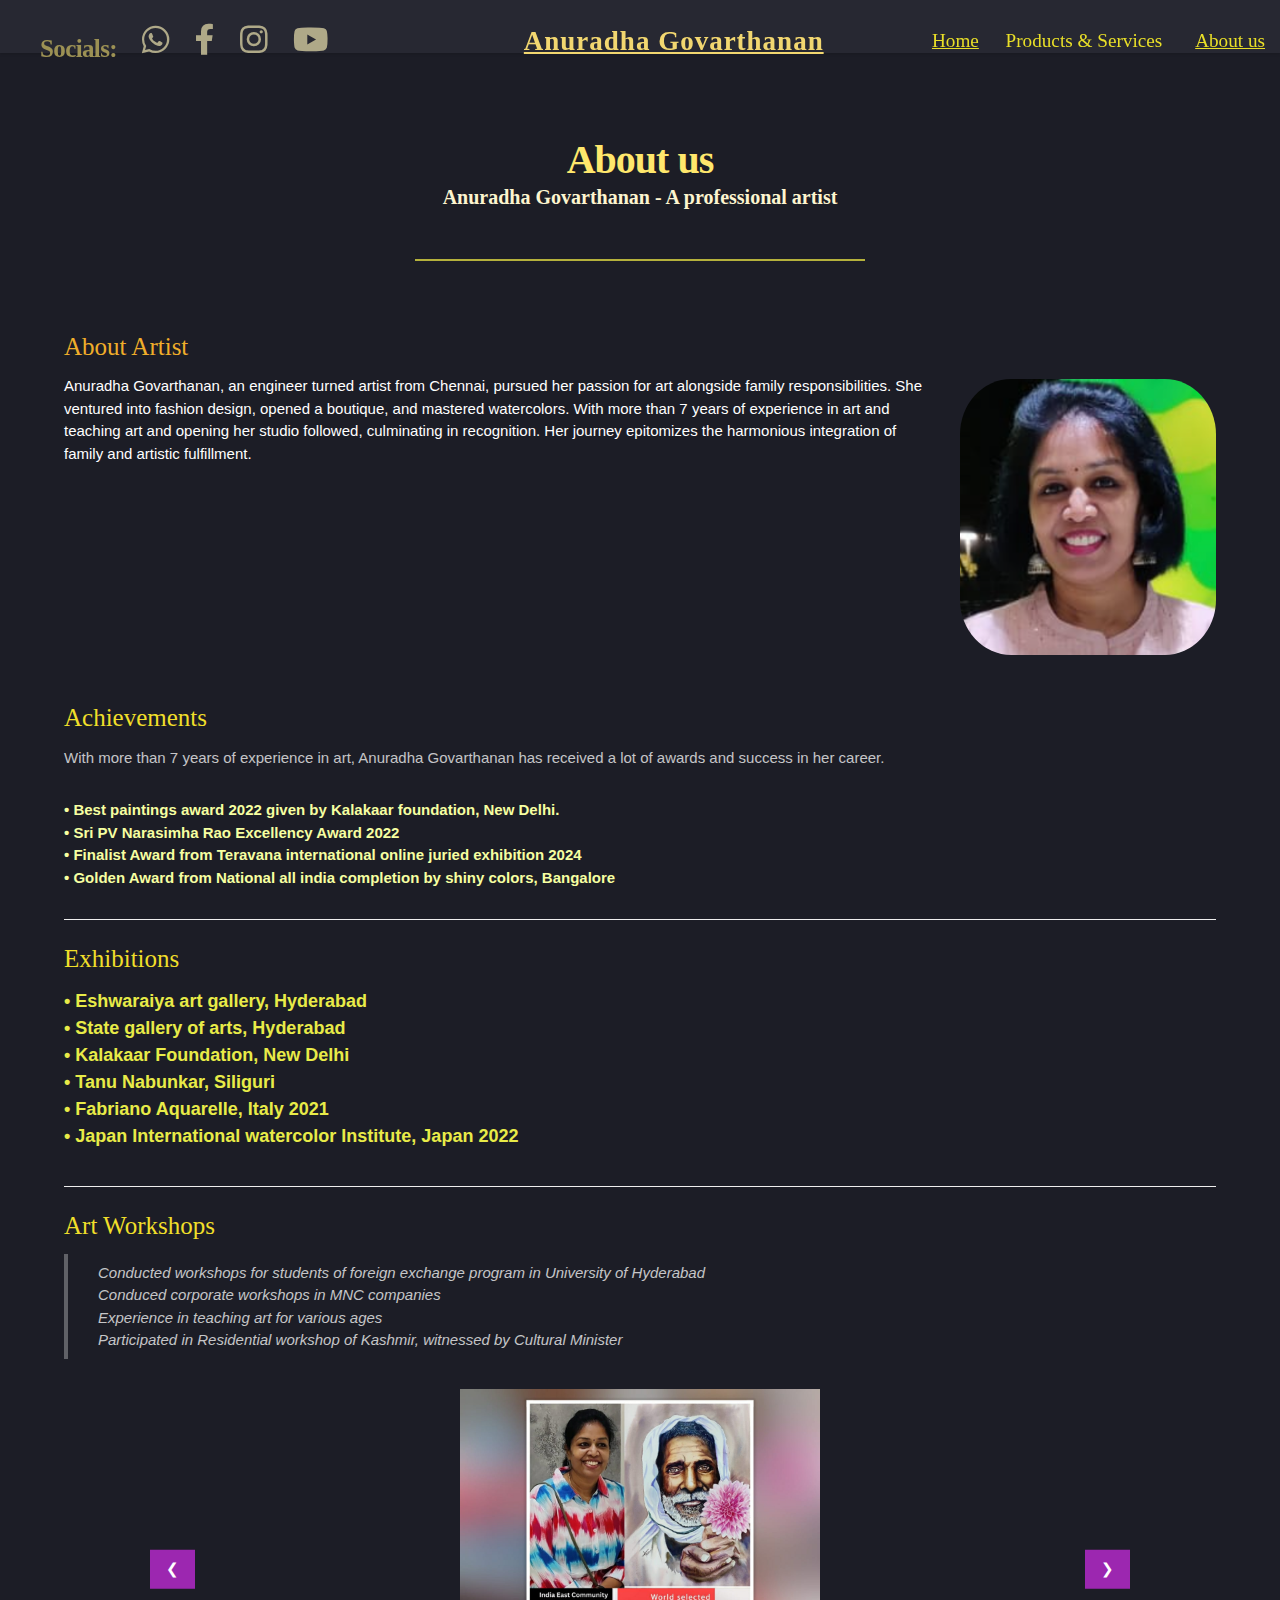
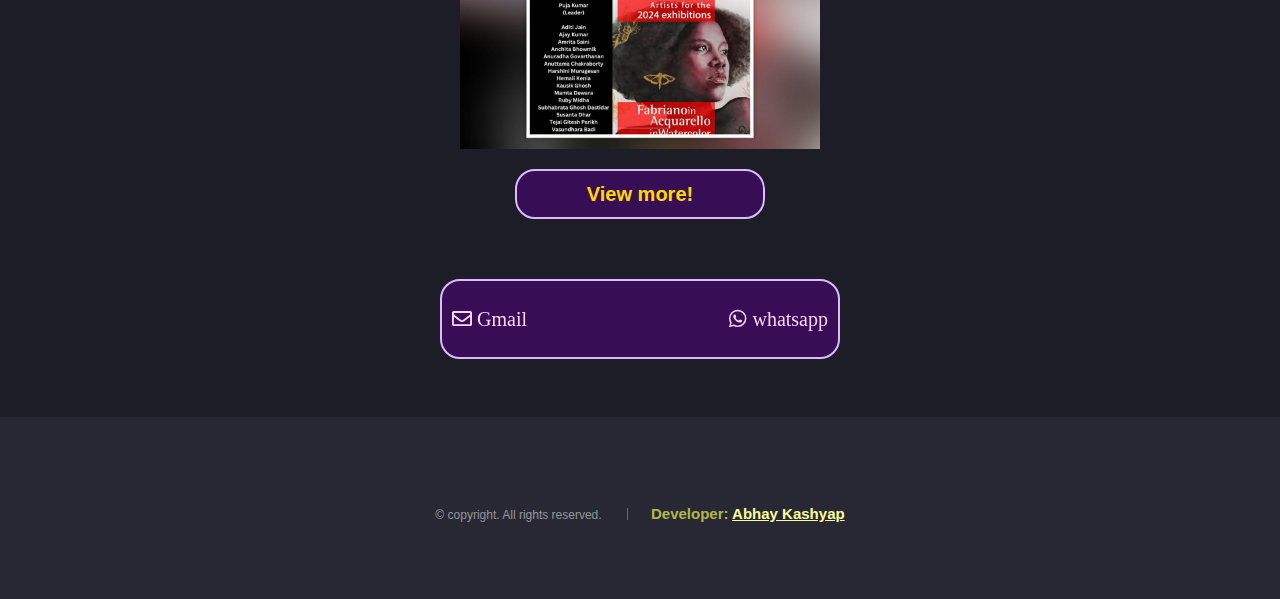
==== about.html @ 7c4eadb1 "Update about.html" ====
<!DOCTYPE HTML>
<html>

<head>
	<title>About us</title>
	<meta charset="utf-8" />
	<meta name="viewport" content="width=device-width, initial-scale=1, user-scalable=no" />
	<link rel="stylesheet" href="assets/css/main.css" />
	<link rel="stylesheet" href="https://www.w3schools.com/w3css/4/w3.css">
	<noscript>
		<link rel="stylesheet" href="assets/css/noscript.css" /></noscript>
</head>

<body class="is-preload">
	<div id="page-wrapper">

		<!-- Header -->
		<header id="header">
			<h1 id="logo"
				style="width: 100%; text-align: center; color: #F2D770;font-family: 'Blippo', fantasy;letter-spacing: 1px;font-size:3vh;padding:15px;font-weight:bold">
				<a href="index.html">Anuradha Govarthanan</a></h1>
			<div style="display: flex; gap: 25px; margin-left:20px; padding:20px;" class="socials">
				<h2
					style="font-size:27px;color:rgb(156, 145, 84);font-weight:bold;font-family: 'Blippo', fantasy;font-size: 25px;">
					Socials: </h2>
				<a href="https://wa.link/ghtuox">
					<i class="fab fa-whatsapp" style="color: rgb(175, 169, 136); font-size: 3.5vh;"></i>
				</a>
				<a href="https://www.facebook.com/profile.php?id=100063772818685" target="_blank">
					<i class="fab fa-facebook-f" style="color: rgb(175, 169, 136);font-size:3.5vh;"></i>
				</a>
				<a href="https://instagram.com/anugruja_arts" target="_blank">
					<i class="fab fa-instagram" style="color: rgb(175, 169, 136);font-size:3.5vh;"></i>
				</a>
				<a href="https://www.youtube.com/@anugrujaarts202" target="_blank">
					<i class="fab fa-youtube" style="color: rgb(175, 169, 136);font-size:3.5vh;"></i>
				</a>
			</div>
			<nav id="nav" style="padding:20x;margin-top:15px;">
				<ul>
					<li style="font-family: 'Blippo', fantasy; color:rgb(233, 223, 40); font-size:1.5vw;"><a
							href="index.html">Home</a></li>
					<li>
						<a style="font-family: 'Blippo', fantasy; color:rgb(233, 223, 40); font-size:1.5vw;">Products & Services</a>
						<ul>
							<li style="font-family: 'Blippo', fantasy; color:rgb(233, 223, 40); font-size:1.5vw;"><a
									href="index.html#one">Art for sale</a></li>
							<li style="font-family: 'Blippo', fantasy; color:rgb(233, 223, 40); font-size:1.5vw;"><a
									href="index.html#two">Workshops</a></li>
							<li style="font-family: 'Blippo', fantasy; color:rgb(233, 223, 40); font-size:1.5vw;"><a
									href="sale.html#commission">Commissioned artwork</a></li>
							<li style="font-family: 'Blippo', fantasy; color:rgb(233, 223, 40); font-size:1.5vw;">
								<a href="classes.html"
									style="font-family: 'Blippo', fantasy; color:rgb(233, 223, 40); font-size:1.5vw;">Courses &
									Classes</a>
								<ul>
									<li style="font-family: 'Blippo', fantasy; color:rgb(233, 223, 40); font-size:1.5vw;"><a
											href="classes.html#online">Online-Offline Classes</a></li>
									<li style="font-family: 'Blippo', fantasy; color:rgb(233, 223, 40); font-size:1.5vw;"><a
											href="classes.html#water">Watercolour Courses</a></li>
									<li style="font-family: 'Blippo', fantasy; color:rgb(233, 223, 40); font-size:1.5vw;"><a
											href="classes.html#other">Other courses</a></li>
								</ul>
							</li>
						</ul>
					</li>
					<li style="font-family: 'Blippo', fantasy; color:rgb(233, 223, 40); font-size:1.5vw;"><a
							href="about.html">About us</a></li>
				</ul>
			</nav>
		</header>

		<!-- Main -->
		<div id="main" class="wrapper style1">
			<div class="container">
				<header class="major">
					<h2 style="font-family: 'Blippo', fantasy; color: #ffe76c; font-size:40px; font-weight:900; ">About us</h2>
					<p style="font-family: 'Blippo', fantasy; color: #fdf5cf; font-size:20px; font-weight:900; ">Anuradha
						Govarthanan - A professional artist</p>
				</header>

				<!-- Text -->
				<section>
					<h3 style="font-family: 'Luminari', fantasy; color: #f0ae2a; font-size:25px; font-weight:100;">About Artist
					</h3>
					<header style="display: flex;">
						<p><span class="image right"><img src="images/image.png" alt=""
									style="border-radius: 20%;max-width: 20vw" /></span>Anuradha Govarthanan, an engineer turned artist
							from Chennai, pursued her passion for art alongside family responsibilities. She ventured into fashion
							design, opened a boutique, and mastered watercolors. With more than 7 years of experience in art and
							teaching art and opening her studio followed, culminating in recognition. Her journey epitomizes the
							harmonious integration of family and artistic fulfillment.</p>
					</header>


					<h3 style="font-family: 'Luminari', fantasy; color: #f0df2a; font-size:25px; font-weight:100; ">Achievements
					</h3>
					<p>With more than 7 years of experience in art, Anuradha Govarthanan has received a lot of awards and success
						in her career.</p>
					<p style="font-weight:900;color:#f6ffa1;font-family: Arial, Helvetica, sans-serif;">
						<span>&bull; Best paintings award 2022 given by Kalakaar foundation, New Delhi.</span><br>
						<span>&bull; Sri PV Narasimha Rao Excellency Award 2022</span><br>
						<span>&bull; Finalist Award from Teravana international online juried exhibition 2024</span><br>
						<span>&bull; Golden Award from National all india completion by shiny colors, Bangalore</span>
					</p>

					<hr />

					<h3 style="font-family: 'Luminari', fantasy; color: #f0df2a; font-size:25px; font-weight:100; ">Exhibitions
					</h3>
					<p style="font-family: Arial, Helvetica, sans-serif; color: #e8eb48; font-size:18px;">
						<span style="font-weight:700;margin-bottom: 5px">&bull; Eshwaraiya art gallery, Hyderabad</span><br>
						<span style="font-weight:700; margin-bottom: 5px;">&bull; State gallery of arts, Hyderabad</span><br>
						<span style="font-weight:700; margin-bottom: 5px;">&bull; Kalakaar Foundation, New Delhi</span><br>
						<span style="font-weight:700; margin-bottom: 5px;">&bull; Tanu Nabunkar, Siliguri</span><br>
						<span style="font-weight:700; margin-bottom: 5px;">&bull; Fabriano Aquarelle, Italy 2021</span><br>
						<span style="font-weight:700; margin-bottom: 5px;">&bull; Japan International watercolor Institute, Japan
							2022</span>
					</p>
					<hr />

					<h3 style="font-family: 'Luminari', fantasy; color: #f0df2a; font-size:25px; font-weight:100; ">Art Workshops
					</h3>
					<blockquote style="font-weight: 500">
						<span>Conducted workshops for students of foreign exchange program in University of Hyderabad</span><br>
						<span>Conduced corporate workshops in MNC companies</span><br>
						<span>Experience in teaching art for various ages</span><br>
						<span>Participated in Residential workshop of Kashmir, witnessed by Cultural Minister</span>

					</blockquote>
					<div class="w3-content w3-display-container"
						style="display: flex; align-items:center; justify-content: center">
						<img class="mySlides" src="images/achieve_1.jpeg" style="width:40vh;">
						<img class="mySlides" src="images/achieve_2.jpeg" style="width:40vh;">
						<img class="mySlides" src="images/w3.jpeg" style="width:40vh;">
						<img class="mySlides" src="images/w14.jpeg" style="width:40vh;">
						<img class="mySlides" src="images/w13.jpeg" style="width:40vh;">

						<button class="w3-button w3-purple w3-display-left" onclick="plusDivs(-1)">&#10094;</button>
						<button class="w3-button w3-purple w3-display-right" onclick="plusDivs(1)">&#10095;</button>
					</div>
					<button
						style="display: block; margin: 0 auto; margin-top: 20px; margin-bottom:60px;background-color: #370e55; border: 2px solid rgb(223, 184, 254); color: gold; width: 250px; height: 50px; font-size: 20px; font-weight: bold; border-radius: 20px; transition: border-color 0.3s;"
						onclick="window.location.href='https://www.google.com/search?q=anugruja+arts+studio+anuradha+govarthanan+nallagandla+hyderabad'"
						onmouseover="this.style.borderColor = 'purple'" onmouseout="this.style.borderColor = 'azure'">View
						more!</button>

					<script>
						var slideIndex = 1;
						showDivs(slideIndex);

						function plusDivs(n) {
							showDivs(slideIndex += n);
						}

						function showDivs(n) {
							var i;
							var x = document.getElementsByClassName("mySlides");
							if (n > x.length) {
								slideIndex = 1
							}
							if (n < 1) {
								slideIndex = x.length
							}
							for (i = 0; i < x.length; i++) {
								x[i].style.display = "none";
							}
							x[slideIndex - 1].style.display = "block";
						}
					</script>
				</section>

				<section>
					<button
						style="display: block; margin: 0 auto; margin-top: 20px; background-color: #370e55; border: 2px solid rgb(223, 184, 254); color: gold; max-width: 400px; width:100%; height: 80px; font-size: 20px; font-weight: bold; border-radius: 20px; transition: border-color 0.3s; position: relative;margin-bottom:20px"
						onmouseover="this.style.borderColor = 'purple'" onmouseout="this.style.borderColor = 'azure'"
						onclick="window.location.href='https://wa.link/ghtuox'">
						<a href="mailto:anugruja@gmail.com"
							style="position: absolute; left: 10px; top: 50%; transform: translateY(-50%);">
							<span style="filter: brightness(150%);">
								<i class="far fa-envelope" style="color: rgb(169, 141, 253); margin-bottom: 2px;"> Gmail</i>
							</span>
						</a>

						<span style="position: absolute; right: 10px; top: 50%; transform: translateY(-50%);">
							<a href="https://wa.link/ghtuox">
								<span style="filter: brightness(150%);">
									<i class="fab fa-whatsapp" style="color: rgb(169, 141, 253); margin-left: 5px;"> whatsapp</i>
								</span>
							</a>
						</span>

					</button>
				</section>
			</div>
		</div>

		<!-- Footer -->
		<footer id="footer">
			<ul class="copyright">
				<li style="margin-bottom: 10px;">&copy; copyright. All rights reserved.</li>
				<li style="font-weight: bold; font-size: 15px; color:#b4b646">Developer: <a
						href="http://https://github.com/abhay2008" style="font-weight: bold; font-size: 15px; color:#fafc97; ">Abhay
						Kashyap</a></li>
			</ul>
		</footer>

	</div>

	<!-- Scripts -->
	<script src="assets/js/jquery.min.js"></script>
	<script src="assets/js/jquery.scrolly.min.js"></script>
	<script src="assets/js/jquery.dropotron.min.js"></script>
	<script src="assets/js/jquery.scrollex.min.js"></script>
	<script src="assets/js/browser.min.js"></script>
	<script src="assets/js/breakpoints.min.js"></script>
	<script src="assets/js/util.js"></script>
	<script src="assets/js/main.js"></script>

</body>

</html>
---- assets/css/main.css ----
@import url("fontawesome-all.min.css");
@import url("https://fonts.googleapis.com/css?family=Roboto:100,300,100italic,300italic");

/*
	Landed by HTML5 UP
	html5up.net | @ajlkn
	Free for personal and commercial use under the CCA 3.0 license (html5up.net/license)
*/

html,
body,
div,
span,
applet,
object,
iframe,
h1,
h2,
h3,
h4,
h5,
h6,
p,
blockquote,
pre,
a,
abbr,
acronym,
address,
big,
cite,
code,
del,
dfn,
em,
img,
ins,
kbd,
q,
s,
samp,
small,
strike,
strong,
sub,
sup,
tt,
var,
b,
u,
i,
center,
dl,
dt,
dd,
ol,
ul,
li,
fieldset,
form,
label,
legend,
table,
caption,
tbody,
tfoot,
thead,
tr,
th,
td,
article,
aside,
canvas,
details,
embed,
figure,
figcaption,
footer,
header,
hgroup,
menu,
nav,
output,
ruby,
section,
summary,
time,
mark,
audio,
video {
	margin: 0;
	padding: 0;
	border: 0;
	font-size: 100%;
	font: inherit;
	vertical-align: baseline;
}

article,
aside,
details,
figcaption,
figure,
footer,
header,
hgroup,
menu,
nav,
section {
	display: block;
}

body {
	line-height: 1;
}

ol,
ul {
	list-style: none;
}

blockquote,
q {
	quotes: none;
}

blockquote:before,
blockquote:after,
q:before,
q:after {
	content: '';
	content: none;
}

table {
	border-collapse: collapse;
	border-spacing: 0;
}

body {
	-webkit-text-size-adjust: none;
}

mark {
	background-color: transparent;
	color: inherit;
}

input::-moz-focus-inner {
	border: 0;
	padding: 0;
}

input,
select,
textarea {
	-moz-appearance: none;
	-webkit-appearance: none;
	-ms-appearance: none;
	appearance: none;
}


/* Basic */

html {
	box-sizing: border-box;
}

*,
*:before,
*:after {
	box-sizing: inherit;
}

html,
body {
	background: #1c1d26;
}

body.is-preload *,
body.is-preload *:before,
body.is-preload *:after {
	-moz-animation: none !important;
	-webkit-animation: none !important;
	-ms-animation: none !important;
	animation: none !important;
	-moz-transition: none !important;
	-webkit-transition: none !important;
	-ms-transition: none !important;
	transition: none !important;
}

body,
input,
select,
textarea {
	color: rgba(255, 255, 255, 0.75);
	font-family: "Roboto", Helvetica, sans-serif;
	font-size: 15pt;
	font-weight: 100;
	line-height: 1.75em;
}

a:hover {
	-moz-transition: border-color 0.2s ease-in-out, color 0.2s ease-in-out;
	-webkit-transition: border-color 0.2s ease-in-out, color 0.2s ease-in-out;
	-ms-transition: border-color 0.2s ease-in-out, color 0.2s ease-in-out;
	transition: border-color 0.2s ease-in-out, color 0.2s ease-in-out;
	border-bottom: dotted 1px;
	color: #e44c65;
	text-decoration: none;
}



strong,
b {
	color: #ffffff;
	font-weight: 300;
}

em,
i {
	font-style: italic;
}

p {
	margin: 0 0 2em 0;
}

h1,
h2,
h3,
h4,
h5,
h6 {
	color: #ffffff;
	font-weight: 300;
	line-height: 1em;
	margin: 0 0 1em 0;
}

h1 a,
h2 a,
h3 a,
h4 a,
h5 a,
h6 a {
	color: inherit;
	border: 0;
}

h2 {
	font-size: 2em;
	line-height: 1.5em;
	letter-spacing: -0.025em;
}

h3 {
	font-size: 1.35em;
	line-height: 1.5em;
}

h4 {
	font-size: 1.1em;
	line-height: 1.5em;
}

h5 {
	font-size: 0.9em;
	line-height: 1.5em;
}

h6 {
	font-size: 0.7em;
	line-height: 1.5em;
}

sub {
	font-size: 0.8em;
	position: relative;
	top: 0.5em;
}

sup {
	font-size: 0.8em;
	position: relative;
	top: -0.5em;
}

hr {
	border: 0;
	border-bottom: solid 1px rgba(255, 255, 255, 0.3);
	margin: 3em 0;
}

hr.major {
	margin: 4em 0;
}

blockquote {
	border-left: solid 4px rgba(255, 255, 255, 0.3);
	font-style: italic;
	margin: 0 0 2em 0;
	padding: 0.5em 0 0.5em 2em;
}

code {
	background: rgba(255, 255, 255, 0.075);
	border-radius: 4px;
	font-family: "Courier New", monospace;
	font-size: 0.9em;
	margin: 0 0.25em;
	padding: 0.25em 0.65em;
}

pre {
	-webkit-overflow-scrolling: touch;
	font-family: "Courier New", monospace;
	font-size: 0.9em;
	margin: 0 0 2em 0;
}

pre code {
	display: block;
	line-height: 1.75em;
	padding: 1em 1.5em;
	overflow-x: auto;
}

.align-left {
	text-align: left;
}

.align-center {
	text-align: center;
}

.align-right {
	text-align: right;
}

/* Loader */

@-moz-keyframes spinner-show {
	0% {
		opacity: 0;
	}

	100% {
		opacity: 1;
	}
}

@-webkit-keyframes spinner-show {
	0% {
		opacity: 0;
	}

	100% {
		opacity: 1;
	}
}

@-ms-keyframes spinner-show {
	0% {
		opacity: 0;
	}

	100% {
		opacity: 1;
	}
}

@keyframes spinner-show {
	0% {
		opacity: 0;
	}

	100% {
		opacity: 1;
	}
}

@-moz-keyframes spinner-hide {
	0% {
		color: rgba(255, 255, 255, 0.15);
		z-index: 100001;
		-moz-transform: scale(1) rotate(0deg);
		-webkit-transform: scale(1) rotate(0deg);
		-ms-transform: scale(1) rotate(0deg);
		transform: scale(1) rotate(0deg);
	}

	99% {
		color: #1c1d26;
		z-index: 100001;
		-moz-transform: scale(0.5) rotate(360deg);
		-webkit-transform: scale(0.5) rotate(360deg);
		-ms-transform: scale(0.5) rotate(360deg);
		transform: scale(0.5) rotate(360deg);
	}

	100% {
		color: #1c1d26;
		z-index: -1;
		-moz-transform: scale(0.5) rotate(360deg);
		-webkit-transform: scale(0.5) rotate(360deg);
		-ms-transform: scale(0.5) rotate(360deg);
		transform: scale(0.5) rotate(360deg);
	}
}

@-webkit-keyframes spinner-hide {
	0% {
		color: rgba(255, 255, 255, 0.15);
		z-index: 100001;
		-moz-transform: scale(1) rotate(0deg);
		-webkit-transform: scale(1) rotate(0deg);
		-ms-transform: scale(1) rotate(0deg);
		transform: scale(1) rotate(0deg);
	}

	99% {
		color: #1c1d26;
		z-index: 100001;
		-moz-transform: scale(0.5) rotate(360deg);
		-webkit-transform: scale(0.5) rotate(360deg);
		-ms-transform: scale(0.5) rotate(360deg);
		transform: scale(0.5) rotate(360deg);
	}

	100% {
		color: #1c1d26;
		z-index: -1;
		-moz-transform: scale(0.5) rotate(360deg);
		-webkit-transform: scale(0.5) rotate(360deg);
		-ms-transform: scale(0.5) rotate(360deg);
		transform: scale(0.5) rotate(360deg);
	}
}

@-ms-keyframes spinner-hide {
	0% {
		color: rgba(255, 255, 255, 0.15);
		z-index: 100001;
		-moz-transform: scale(1) rotate(0deg);
		-webkit-transform: scale(1) rotate(0deg);
		-ms-transform: scale(1) rotate(0deg);
		transform: scale(1) rotate(0deg);
	}

	99% {
		color: #1c1d26;
		z-index: 100001;
		-moz-transform: scale(0.5) rotate(360deg);
		-webkit-transform: scale(0.5) rotate(360deg);
		-ms-transform: scale(0.5) rotate(360deg);
		transform: scale(0.5) rotate(360deg);
	}

	100% {
		color: #1c1d26;
		z-index: -1;
		-moz-transform: scale(0.5) rotate(360deg);
		-webkit-transform: scale(0.5) rotate(360deg);
		-ms-transform: scale(0.5) rotate(360deg);
		transform: scale(0.5) rotate(360deg);
	}
}

@keyframes spinner-hide {
	0% {
		color: rgba(255, 255, 255, 0.15);
		z-index: 100001;
		-moz-transform: scale(1) rotate(0deg);
		-webkit-transform: scale(1) rotate(0deg);
		-ms-transform: scale(1) rotate(0deg);
		transform: scale(1) rotate(0deg);
	}

	99% {
		color: #1c1d26;
		z-index: 100001;
		-moz-transform: scale(0.5) rotate(360deg);
		-webkit-transform: scale(0.5) rotate(360deg);
		-ms-transform: scale(0.5) rotate(360deg);
		transform: scale(0.5) rotate(360deg);
	}

	100% {
		color: #1c1d26;
		z-index: -1;
		-moz-transform: scale(0.5) rotate(360deg);
		-webkit-transform: scale(0.5) rotate(360deg);
		-ms-transform: scale(0.5) rotate(360deg);
		transform: scale(0.5) rotate(360deg);
	}
}

@-moz-keyframes spinner-rotate {
	0% {
		-moz-transform: scale(1) rotate(0deg);
		-webkit-transform: scale(1) rotate(0deg);
		-ms-transform: scale(1) rotate(0deg);
		transform: scale(1) rotate(0deg);
	}

	100% {
		-moz-transform: scale(1) rotate(360deg);
		-webkit-transform: scale(1) rotate(360deg);
		-ms-transform: scale(1) rotate(360deg);
		transform: scale(1) rotate(360deg);
	}
}

@-webkit-keyframes spinner-rotate {
	0% {
		-moz-transform: scale(1) rotate(0deg);
		-webkit-transform: scale(1) rotate(0deg);
		-ms-transform: scale(1) rotate(0deg);
		transform: scale(1) rotate(0deg);
	}

	100% {
		-moz-transform: scale(1) rotate(360deg);
		-webkit-transform: scale(1) rotate(360deg);
		-ms-transform: scale(1) rotate(360deg);
		transform: scale(1) rotate(360deg);
	}
}

@-ms-keyframes spinner-rotate {
	0% {
		-moz-transform: scale(1) rotate(0deg);
		-webkit-transform: scale(1) rotate(0deg);
		-ms-transform: scale(1) rotate(0deg);
		transform: scale(1) rotate(0deg);
	}

	100% {
		-moz-transform: scale(1) rotate(360deg);
		-webkit-transform: scale(1) rotate(360deg);
		-ms-transform: scale(1) rotate(360deg);
		transform: scale(1) rotate(360deg);
	}
}

@keyframes spinner-rotate {
	0% {
		-moz-transform: scale(1) rotate(0deg);
		-webkit-transform: scale(1) rotate(0deg);
		-ms-transform: scale(1) rotate(0deg);
		transform: scale(1) rotate(0deg);
	}

	100% {
		-moz-transform: scale(1) rotate(360deg);
		-webkit-transform: scale(1) rotate(360deg);
		-ms-transform: scale(1) rotate(360deg);
		transform: scale(1) rotate(360deg);
	}
}

@-moz-keyframes overlay-hide {
	0% {
		opacity: 1;
		z-index: 100000;
	}

	15% {
		opacity: 1;
		z-index: 100000;
	}

	99% {
		opacity: 0;
		z-index: 100000;
	}

	100% {
		opacity: 0;
		z-index: -1;
	}
}

@-webkit-keyframes overlay-hide {
	0% {
		opacity: 1;
		z-index: 100000;
	}

	15% {
		opacity: 1;
		z-index: 100000;
	}

	99% {
		opacity: 0;
		z-index: 100000;
	}

	100% {
		opacity: 0;
		z-index: -1;
	}
}

@-ms-keyframes overlay-hide {
	0% {
		opacity: 1;
		z-index: 100000;
	}

	15% {
		opacity: 1;
		z-index: 100000;
	}

	99% {
		opacity: 0;
		z-index: 100000;
	}

	100% {
		opacity: 0;
		z-index: -1;
	}
}

@keyframes overlay-hide {
	0% {
		opacity: 1;
		z-index: 100000;
	}

	15% {
		opacity: 1;
		z-index: 100000;
	}

	99% {
		opacity: 0;
		z-index: 100000;
	}

	100% {
		opacity: 0;
		z-index: -1;
	}
}

body.landing {
	text-decoration: none;
}

body.landing:before {
	-moz-osx-font-smoothing: grayscale;
	-webkit-font-smoothing: antialiased;
	display: inline-block;
	font-style: normal;
	font-variant: normal;
	text-rendering: auto;
	line-height: 1;
	text-transform: none !important;
	font-family: 'Font Awesome 5 Free';
	font-weight: 900;
}

body.landing:before {
	-moz-animation: spinner-show 1.5s 1 0.25s ease forwards, spinner-hide 0.25s ease-in-out forwards !important;
	-webkit-animation: spinner-show 1.5s 1 0.25s ease forwards, spinner-hide 0.25s ease-in-out forwards !important;
	-ms-animation: spinner-show 1.5s 1 0.25s ease forwards, spinner-hide 0.25s ease-in-out forwards !important;
	animation: spinner-show 1.5s 1 0.25s ease forwards, spinner-hide 0.25s ease-in-out forwards !important;
	-moz-transform-origin: 50% 50%;
	-webkit-transform-origin: 50% 50%;
	-ms-transform-origin: 50% 50%;
	transform-origin: 50% 50%;
	color: rgba(255, 255, 255, 0.15);
	content: '\f1ce';
	cursor: default;
	display: block;
	font-size: 2em;
	height: 2em;
	left: 50%;
	line-height: 2em;
	margin: -1em 0 0 -1em;
	opacity: 0;
	position: fixed;
	text-align: center;
	top: 50%;
	width: 2em;
	z-index: -1;
}

body.landing:after {
	-moz-animation: overlay-hide 1.5s ease-in forwards !important;
	-webkit-animation: overlay-hide 1.5s ease-in forwards !important;
	-ms-animation: overlay-hide 1.5s ease-in forwards !important;
	animation: overlay-hide 1.5s ease-in forwards !important;
	background: #1c1d26;
	content: '';
	display: block;
	height: 100%;
	left: 0;
	opacity: 0;
	position: fixed;
	top: 0;
	width: 100%;
	z-index: -1;
}

body.landing.is-preload:before {
	-moz-animation: spinner-show 1.5s 1 0.25s ease forwards, spinner-rotate 0.75s infinite linear !important;
	-webkit-animation: spinner-show 1.5s 1 0.25s ease forwards, spinner-rotate 0.75s infinite linear !important;
	-ms-animation: spinner-show 1.5s 1 0.25s ease forwards, spinner-rotate 0.75s infinite linear !important;
	animation: spinner-show 1.5s 1 0.25s ease forwards, spinner-rotate 0.75s infinite linear !important;
	z-index: 100001;
}

body.landing.is-preload:after {
	-moz-animation: none !important;
	-webkit-animation: none !important;
	-ms-animation: none !important;
	animation: none !important;
	opacity: 1;
	z-index: 100000;
}

@media (-webkit-min-device-pixel-ratio: 2) {

	body.landing:before {
		line-height: 2.025em;
	}

}

/* Container */

.container {
	margin: 0 auto;
	max-width: calc(100% - 4em);
	width: 70em;
}

.container.xsmall {
	width: 17.5em;
}

.container.small {
	width: 35em;
}

.container.medium {
	width: 52.5em;
}

.container.large {
	width: 87.5em;
}

.container.xlarge {
	width: 105em;
}

.container.max {
	width: 100%;
}

@media screen and (max-width: 1280px) {

	.container {
		width: 90%;
		max-width: 100%;
	}

}

@media screen and (max-width: 980px) {

	.container {
		width: 100% !important;
	}

}

/* Row */

.row {
	display: flex;
	flex-wrap: wrap;
	box-sizing: border-box;
	align-items: stretch;
}

.row>* {
	box-sizing: border-box;
}

.row.gtr-uniform>*> :last-child {
	margin-bottom: 0;
}

.row.aln-left {
	justify-content: flex-start;
}

.row.aln-center {
	justify-content: center;
}

.row.aln-right {
	justify-content: flex-end;
}

.row.aln-top {
	align-items: flex-start;
}

.row.aln-middle {
	align-items: center;
}

.row.aln-bottom {
	align-items: flex-end;
}

.row>.imp {
	order: -1;
}

.row>.col-1 {
	width: 8.33333%;
}

.row>.off-1 {
	margin-left: 8.33333%;
}

.row>.col-2 {
	width: 16.66667%;
}

.row>.off-2 {
	margin-left: 16.66667%;
}

.row>.col-3 {
	width: 25%;
}

.row>.off-3 {
	margin-left: 25%;
}

.row>.col-4 {
	width: 33.33333%;
}

.row>.off-4 {
	margin-left: 33.33333%;
}

.row>.col-5 {
	width: 41.66667%;
}

.row>.off-5 {
	margin-left: 41.66667%;
}

.row>.col-6 {
	width: 50%;
}

.row>.off-6 {
	margin-left: 50%;
}

.row>.col-7 {
	width: 58.33333%;
}

.row>.off-7 {
	margin-left: 58.33333%;
}

.row>.col-8 {
	width: 66.66667%;
}

.row>.off-8 {
	margin-left: 66.66667%;
}

.row>.col-9 {
	width: 75%;
}

.row>.off-9 {
	margin-left: 75%;
}

.row>.col-10 {
	width: 83.33333%;
}

.row>.off-10 {
	margin-left: 83.33333%;
}

.row>.col-11 {
	width: 91.66667%;
}

.row>.off-11 {
	margin-left: 91.66667%;
}

.row>.col-12 {
	width: 100%;
}

.row>.off-12 {
	margin-left: 100%;
}

.row.gtr-0 {
	margin-top: 0;
	margin-left: 0em;
}

.row.gtr-0>* {
	padding: 0 0 0 0em;
}

.row.gtr-0.gtr-uniform {
	margin-top: 0em;
}

.row.gtr-0.gtr-uniform>* {
	padding-top: 0em;
}

.row.gtr-25 {
	margin-top: 0;
	margin-left: -0.625em;
}

.row.gtr-25>* {
	padding: 0 0 0 0.625em;
}

.row.gtr-25.gtr-uniform {
	margin-top: -0.625em;
}

.row.gtr-25.gtr-uniform>* {
	padding-top: 0.625em;
}

.row.gtr-50 {
	margin-top: 0;
	margin-left: -1.25em;
}

.row.gtr-50>* {
	padding: 0 0 0 1.25em;
}

.row.gtr-50.gtr-uniform {
	margin-top: -1.25em;
}

.row.gtr-50.gtr-uniform>* {
	padding-top: 1.25em;
}

.row {
	margin-top: 0;
	margin-left: -2.5em;
}

.row>* {
	padding: 0 0 0 2.5em;
}

.row.gtr-uniform {
	margin-top: -2.5em;
}

.row.gtr-uniform>* {
	padding-top: 2.5em;
}

.row.gtr-150 {
	margin-top: 0;
	margin-left: -3.75em;
}

.row.gtr-150>* {
	padding: 0 0 0 3.75em;
}

.row.gtr-150.gtr-uniform {
	margin-top: -3.75em;
}

.row.gtr-150.gtr-uniform>* {
	padding-top: 3.75em;
}

.row.gtr-200 {
	margin-top: 0;
	margin-left: -5em;
}

.row.gtr-200>* {
	padding: 0 0 0 5em;
}

.row.gtr-200.gtr-uniform {
	margin-top: -5em;
}

.row.gtr-200.gtr-uniform>* {
	padding-top: 5em;
}

@media screen and (max-width: 1680px) {

	.row {
		display: flex;
		flex-wrap: wrap;
		box-sizing: border-box;
		align-items: stretch;
	}

	.row>* {
		box-sizing: border-box;
	}

	.row.gtr-uniform>*> :last-child {
		margin-bottom: 0;
	}

	.row.aln-left {
		justify-content: flex-start;
	}

	.row.aln-center {
		justify-content: center;
	}

	.row.aln-right {
		justify-content: flex-end;
	}

	.row.aln-top {
		align-items: flex-start;
	}

	.row.aln-middle {
		align-items: center;
	}

	.row.aln-bottom {
		align-items: flex-end;
	}

	.row>.imp-xlarge {
		order: -1;
	}

	.row>.col-1-xlarge {
		width: 8.33333%;
	}

	.row>.off-1-xlarge {
		margin-left: 8.33333%;
	}

	.row>.col-2-xlarge {
		width: 16.66667%;
	}

	.row>.off-2-xlarge {
		margin-left: 16.66667%;
	}

	.row>.col-3-xlarge {
		width: 25%;
	}

	.row>.off-3-xlarge {
		margin-left: 25%;
	}

	.row>.col-4-xlarge {
		width: 33.33333%;
	}

	.row>.off-4-xlarge {
		margin-left: 33.33333%;
	}

	.row>.col-5-xlarge {
		width: 41.66667%;
	}

	.row>.off-5-xlarge {
		margin-left: 41.66667%;
	}

	.row>.col-6-xlarge {
		width: 50%;
	}

	.row>.off-6-xlarge {
		margin-left: 50%;
	}

	.row>.col-7-xlarge {
		width: 58.33333%;
	}

	.row>.off-7-xlarge {
		margin-left: 58.33333%;
	}

	.row>.col-8-xlarge {
		width: 66.66667%;
	}

	.row>.off-8-xlarge {
		margin-left: 66.66667%;
	}

	.row>.col-9-xlarge {
		width: 75%;
	}

	.row>.off-9-xlarge {
		margin-left: 75%;
	}

	.row>.col-10-xlarge {
		width: 83.33333%;
	}

	.row>.off-10-xlarge {
		margin-left: 83.33333%;
	}

	.row>.col-11-xlarge {
		width: 91.66667%;
	}

	.row>.off-11-xlarge {
		margin-left: 91.66667%;
	}

	.row>.col-12-xlarge {
		width: 100%;
	}

	.row>.off-12-xlarge {
		margin-left: 100%;
	}

	.row.gtr-0 {
		margin-top: 0;
		margin-left: 0em;
	}

	.row.gtr-0>* {
		padding: 0 0 0 0em;
	}

	.row.gtr-0.gtr-uniform {
		margin-top: 0em;
	}

	.row.gtr-0.gtr-uniform>* {
		padding-top: 0em;
	}

	.row.gtr-25 {
		margin-top: 0;
		margin-left: -0.625em;
	}

	.row.gtr-25>* {
		padding: 0 0 0 0.625em;
	}

	.row.gtr-25.gtr-uniform {
		margin-top: -0.625em;
	}

	.row.gtr-25.gtr-uniform>* {
		padding-top: 0.625em;
	}

	.row.gtr-50 {
		margin-top: 0;
		margin-left: -1.25em;
	}

	.row.gtr-50>* {
		padding: 0 0 0 1.25em;
	}

	.row.gtr-50.gtr-uniform {
		margin-top: -1.25em;
	}

	.row.gtr-50.gtr-uniform>* {
		padding-top: 1.25em;
	}

	.row {
		margin-top: 0;
		margin-left: -2.5em;
	}

	.row>* {
		padding: 0 0 0 2.5em;
	}

	.row.gtr-uniform {
		margin-top: -2.5em;
	}

	.row.gtr-uniform>* {
		padding-top: 2.5em;
	}

	.row.gtr-150 {
		margin-top: 0;
		margin-left: -3.75em;
	}

	.row.gtr-150>* {
		padding: 0 0 0 3.75em;
	}

	.row.gtr-150.gtr-uniform {
		margin-top: -3.75em;
	}

	.row.gtr-150.gtr-uniform>* {
		padding-top: 3.75em;
	}

	.row.gtr-200 {
		margin-top: 0;
		margin-left: -5em;
	}

	.row.gtr-200>* {
		padding: 0 0 0 5em;
	}

	.row.gtr-200.gtr-uniform {
		margin-top: -5em;
	}

	.row.gtr-200.gtr-uniform>* {
		padding-top: 5em;
	}

}

@media screen and (max-width: 1280px) {

	.row {
		display: flex;
		flex-wrap: wrap;
		box-sizing: border-box;
		align-items: stretch;
	}

	.row>* {
		box-sizing: border-box;
	}

	.row.gtr-uniform>*> :last-child {
		margin-bottom: 0;
	}

	.row.aln-left {
		justify-content: flex-start;
	}

	.row.aln-center {
		justify-content: center;
	}

	.row.aln-right {
		justify-content: flex-end;
	}

	.row.aln-top {
		align-items: flex-start;
	}

	.row.aln-middle {
		align-items: center;
	}

	.row.aln-bottom {
		align-items: flex-end;
	}

	.row>.imp-large {
		order: -1;
	}

	.row>.col-1-large {
		width: 8.33333%;
	}

	.row>.off-1-large {
		margin-left: 8.33333%;
	}

	.row>.col-2-large {
		width: 16.66667%;
	}

	.row>.off-2-large {
		margin-left: 16.66667%;
	}

	.row>.col-3-large {
		width: 25%;
	}

	.row>.off-3-large {
		margin-left: 25%;
	}

	.row>.col-4-large {
		width: 33.33333%;
	}

	.row>.off-4-large {
		margin-left: 33.33333%;
	}

	.row>.col-5-large {
		width: 41.66667%;
	}

	.row>.off-5-large {
		margin-left: 41.66667%;
	}

	.row>.col-6-large {
		width: 50%;
	}

	.row>.off-6-large {
		margin-left: 50%;
	}

	.row>.col-7-large {
		width: 58.33333%;
	}

	.row>.off-7-large {
		margin-left: 58.33333%;
	}

	.row>.col-8-large {
		width: 66.66667%;
	}

	.row>.off-8-large {
		margin-left: 66.66667%;
	}

	.row>.col-9-large {
		width: 75%;
	}

	.row>.off-9-large {
		margin-left: 75%;
	}

	.row>.col-10-large {
		width: 83.33333%;
	}

	.row>.off-10-large {
		margin-left: 83.33333%;
	}

	.row>.col-11-large {
		width: 91.66667%;
	}

	.row>.off-11-large {
		margin-left: 91.66667%;
	}

	.row>.col-12-large {
		width: 100%;
	}

	.row>.off-12-large {
		margin-left: 100%;
	}

	.row.gtr-0 {
		margin-top: 0;
		margin-left: 0em;
	}

	.row.gtr-0>* {
		padding: 0 0 0 0em;
	}

	.row.gtr-0.gtr-uniform {
		margin-top: 0em;
	}

	.row.gtr-0.gtr-uniform>* {
		padding-top: 0em;
	}

	.row.gtr-25 {
		margin-top: 0;
		margin-left: -0.625em;
	}

	.row.gtr-25>* {
		padding: 0 0 0 0.625em;
	}

	.row.gtr-25.gtr-uniform {
		margin-top: -0.625em;
	}

	.row.gtr-25.gtr-uniform>* {
		padding-top: 0.625em;
	}

	.row.gtr-50 {
		margin-top: 0;
		margin-left: -1.25em;
	}

	.row.gtr-50>* {
		padding: 0 0 0 1.25em;
	}

	.row.gtr-50.gtr-uniform {
		margin-top: -1.25em;
	}

	.row.gtr-50.gtr-uniform>* {
		padding-top: 1.25em;
	}

	.row {
		margin-top: 0;
		margin-left: -2.5em;
	}

	.row>* {
		padding: 0 0 0 2.5em;
	}

	.row.gtr-uniform {
		margin-top: -2.5em;
	}

	.row.gtr-uniform>* {
		padding-top: 2.5em;
	}

	.row.gtr-150 {
		margin-top: 0;
		margin-left: -3.75em;
	}

	.row.gtr-150>* {
		padding: 0 0 0 3.75em;
	}

	.row.gtr-150.gtr-uniform {
		margin-top: -3.75em;
	}

	.row.gtr-150.gtr-uniform>* {
		padding-top: 3.75em;
	}

	.row.gtr-200 {
		margin-top: 0;
		margin-left: -5em;
	}

	.row.gtr-200>* {
		padding: 0 0 0 5em;
	}

	.row.gtr-200.gtr-uniform {
		margin-top: -5em;
	}

	.row.gtr-200.gtr-uniform>* {
		padding-top: 5em;
	}

}

@media screen and (max-width: 980px) {

	.row {
		display: flex;
		flex-wrap: wrap;
		box-sizing: border-box;
		align-items: stretch;
	}

	.row>* {
		box-sizing: border-box;
	}

	.row.gtr-uniform>*> :last-child {
		margin-bottom: 0;
	}

	.row.aln-left {
		justify-content: flex-start;
	}

	.row.aln-center {
		justify-content: center;
	}

	.row.aln-right {
		justify-content: flex-end;
	}

	.row.aln-top {
		align-items: flex-start;
	}

	.row.aln-middle {
		align-items: center;
	}

	.row.aln-bottom {
		align-items: flex-end;
	}

	.row>.imp-medium {
		order: -1;
	}

	.row>.col-1-medium {
		width: 8.33333%;
	}

	.row>.off-1-medium {
		margin-left: 8.33333%;
	}

	.row>.col-2-medium {
		width: 16.66667%;
	}

	.row>.off-2-medium {
		margin-left: 16.66667%;
	}

	.row>.col-3-medium {
		width: 25%;
	}

	.row>.off-3-medium {
		margin-left: 25%;
	}

	.row>.col-4-medium {
		width: 33.33333%;
	}

	.row>.off-4-medium {
		margin-left: 33.33333%;
	}

	.row>.col-5-medium {
		width: 41.66667%;
	}

	.row>.off-5-medium {
		margin-left: 41.66667%;
	}

	.row>.col-6-medium {
		width: 50%;
	}

	.row>.off-6-medium {
		margin-left: 50%;
	}

	.row>.col-7-medium {
		width: 58.33333%;
	}

	.row>.off-7-medium {
		margin-left: 58.33333%;
	}

	.row>.col-8-medium {
		width: 66.66667%;
	}

	.row>.off-8-medium {
		margin-left: 66.66667%;
	}

	.row>.col-9-medium {
		width: 75%;
	}

	.row>.off-9-medium {
		margin-left: 75%;
	}

	.row>.col-10-medium {
		width: 83.33333%;
	}

	.row>.off-10-medium {
		margin-left: 83.33333%;
	}

	.row>.col-11-medium {
		width: 91.66667%;
	}

	.row>.off-11-medium {
		margin-left: 91.66667%;
	}

	.row>.col-12-medium {
		width: 100%;
	}

	.row>.off-12-medium {
		margin-left: 100%;
	}

	.row.gtr-0 {
		margin-top: 0;
		margin-left: 0em;
	}

	.row.gtr-0>* {
		padding: 0 0 0 0em;
	}

	.row.gtr-0.gtr-uniform {
		margin-top: 0em;
	}

	.row.gtr-0.gtr-uniform>* {
		padding-top: 0em;
	}

	.row.gtr-25 {
		margin-top: 0;
		margin-left: -0.625em;
	}

	.row.gtr-25>* {
		padding: 0 0 0 0.625em;
	}

	.row.gtr-25.gtr-uniform {
		margin-top: -0.625em;
	}

	.row.gtr-25.gtr-uniform>* {
		padding-top: 0.625em;
	}

	.row.gtr-50 {
		margin-top: 0;
		margin-left: -1.25em;
	}

	.row.gtr-50>* {
		padding: 0 0 0 1.25em;
	}

	.row.gtr-50.gtr-uniform {
		margin-top: -1.25em;
	}

	.row.gtr-50.gtr-uniform>* {
		padding-top: 1.25em;
	}

	.row {
		margin-top: 0;
		margin-left: -2.5em;
	}

	.row>* {
		padding: 0 0 0 2.5em;
	}

	.row.gtr-uniform {
		margin-top: -2.5em;
	}

	.row.gtr-uniform>* {
		padding-top: 2.5em;
	}

	.row.gtr-150 {
		margin-top: 0;
		margin-left: -3.75em;
	}

	.row.gtr-150>* {
		padding: 0 0 0 3.75em;
	}

	.row.gtr-150.gtr-uniform {
		margin-top: -3.75em;
	}

	.row.gtr-150.gtr-uniform>* {
		padding-top: 3.75em;
	}

	.row.gtr-200 {
		margin-top: 0;
		margin-left: -5em;
	}

	.row.gtr-200>* {
		padding: 0 0 0 5em;
	}

	.row.gtr-200.gtr-uniform {
		margin-top: -5em;
	}

	.row.gtr-200.gtr-uniform>* {
		padding-top: 5em;
	}

}

@media screen and (max-width: 736px) {

	.row {
		display: flex;
		flex-wrap: wrap;
		box-sizing: border-box;
		align-items: stretch;
	}

	.row>* {
		box-sizing: border-box;
	}

	.row.gtr-uniform>*> :last-child {
		margin-bottom: 0;
	}

	.row.aln-left {
		justify-content: flex-start;
	}

	.row.aln-center {
		justify-content: center;
	}

	.row.aln-right {
		justify-content: flex-end;
	}

	.row.aln-top {
		align-items: flex-start;
	}

	.row.aln-middle {
		align-items: center;
	}

	.row.aln-bottom {
		align-items: flex-end;
	}

	.row>.imp-small {
		order: -1;
	}

	.row>.col-1-small {
		width: 8.33333%;
	}

	.row>.off-1-small {
		margin-left: 8.33333%;
	}

	.row>.col-2-small {
		width: 16.66667%;
	}

	.row>.off-2-small {
		margin-left: 16.66667%;
	}

	.row>.col-3-small {
		width: 25%;
	}

	.row>.off-3-small {
		margin-left: 25%;
	}

	.row>.col-4-small {
		width: 33.33333%;
	}

	.row>.off-4-small {
		margin-left: 33.33333%;
	}

	.row>.col-5-small {
		width: 41.66667%;
	}

	.row>.off-5-small {
		margin-left: 41.66667%;
	}

	.row>.col-6-small {
		width: 50%;
	}

	.row>.off-6-small {
		margin-left: 50%;
	}

	.row>.col-7-small {
		width: 58.33333%;
	}

	.row>.off-7-small {
		margin-left: 58.33333%;
	}

	.row>.col-8-small {
		width: 66.66667%;
	}

	.row>.off-8-small {
		margin-left: 66.66667%;
	}

	.row>.col-9-small {
		width: 75%;
	}

	.row>.off-9-small {
		margin-left: 75%;
	}

	.row>.col-10-small {
		width: 83.33333%;
	}

	.row>.off-10-small {
		margin-left: 83.33333%;
	}

	.row>.col-11-small {
		width: 91.66667%;
	}

	.row>.off-11-small {
		margin-left: 91.66667%;
	}

	.row>.col-12-small {
		width: 100%;
	}

	.row>.off-12-small {
		margin-left: 100%;
	}

	.row.gtr-0 {
		margin-top: 0;
		margin-left: 0em;
	}

	.row.gtr-0>* {
		padding: 0 0 0 0em;
	}

	.row.gtr-0.gtr-uniform {
		margin-top: 0em;
	}

	.row.gtr-0.gtr-uniform>* {
		padding-top: 0em;
	}

	.row.gtr-25 {
		margin-top: 0;
		margin-left: -0.625em;
	}

	.row.gtr-25>* {
		padding: 0 0 0 0.625em;
	}

	.row.gtr-25.gtr-uniform {
		margin-top: -0.625em;
	}

	.row.gtr-25.gtr-uniform>* {
		padding-top: 0.625em;
	}

	.row.gtr-50 {
		margin-top: 0;
		margin-left: -1.25em;
	}

	.row.gtr-50>* {
		padding: 0 0 0 1.25em;
	}

	.row.gtr-50.gtr-uniform {
		margin-top: -1.25em;
	}

	.row.gtr-50.gtr-uniform>* {
		padding-top: 1.25em;
	}

	.row {
		margin-top: 0;
		margin-left: -2.5em;
	}

	.row>* {
		padding: 0 0 0 2.5em;
	}

	.row.gtr-uniform {
		margin-top: -2.5em;
	}

	.row.gtr-uniform>* {
		padding-top: 2.5em;
	}

	.row.gtr-150 {
		margin-top: 0;
		margin-left: -3.75em;
	}

	.row.gtr-150>* {
		padding: 0 0 0 3.75em;
	}

	.row.gtr-150.gtr-uniform {
		margin-top: -3.75em;
	}

	.row.gtr-150.gtr-uniform>* {
		padding-top: 3.75em;
	}

	.row.gtr-200 {
		margin-top: 0;
		margin-left: -5em;
	}

	.row.gtr-200>* {
		padding: 0 0 0 5em;
	}

	.row.gtr-200.gtr-uniform {
		margin-top: -5em;
	}

	.row.gtr-200.gtr-uniform>* {
		padding-top: 5em;
	}

}

@media screen and (max-width: 480px) {

	.row {
		display: flex;
		flex-wrap: wrap;
		box-sizing: border-box;
		align-items: stretch;
	}

	.row>* {
		box-sizing: border-box;
	}

	.row.gtr-uniform>*> :last-child {
		margin-bottom: 0;
	}

	.row.aln-left {
		justify-content: flex-start;
	}

	.row.aln-center {
		justify-content: center;
	}

	.row.aln-right {
		justify-content: flex-end;
	}

	.row.aln-top {
		align-items: flex-start;
	}

	.row.aln-middle {
		align-items: center;
	}

	.row.aln-bottom {
		align-items: flex-end;
	}

	.row>.imp-xsmall {
		order: -1;
	}

	.row>.col-1-xsmall {
		width: 8.33333%;
	}

	.row>.off-1-xsmall {
		margin-left: 8.33333%;
	}

	.row>.col-2-xsmall {
		width: 16.66667%;
	}

	.row>.off-2-xsmall {
		margin-left: 16.66667%;
	}

	.row>.col-3-xsmall {
		width: 25%;
	}

	.row>.off-3-xsmall {
		margin-left: 25%;
	}

	.row>.col-4-xsmall {
		width: 33.33333%;
	}

	.row>.off-4-xsmall {
		margin-left: 33.33333%;
	}

	.row>.col-5-xsmall {
		width: 41.66667%;
	}

	.row>.off-5-xsmall {
		margin-left: 41.66667%;
	}

	.row>.col-6-xsmall {
		width: 50%;
	}

	.row>.off-6-xsmall {
		margin-left: 50%;
	}

	.row>.col-7-xsmall {
		width: 58.33333%;
	}

	.row>.off-7-xsmall {
		margin-left: 58.33333%;
	}

	.row>.col-8-xsmall {
		width: 66.66667%;
	}

	.row>.off-8-xsmall {
		margin-left: 66.66667%;
	}

	.row>.col-9-xsmall {
		width: 75%;
	}

	.row>.off-9-xsmall {
		margin-left: 75%;
	}

	.row>.col-10-xsmall {
		width: 83.33333%;
	}

	.row>.off-10-xsmall {
		margin-left: 83.33333%;
	}

	.row>.col-11-xsmall {
		width: 91.66667%;
	}

	.row>.off-11-xsmall {
		margin-left: 91.66667%;
	}

	.row>.col-12-xsmall {
		width: 100%;
	}

	.row>.off-12-xsmall {
		margin-left: 100%;
	}

	.row.gtr-0 {
		margin-top: 0;
		margin-left: 0em;
	}

	.row.gtr-0>* {
		padding: 0 0 0 0em;
	}

	.row.gtr-0.gtr-uniform {
		margin-top: 0em;
	}

	.row.gtr-0.gtr-uniform>* {
		padding-top: 0em;
	}

	.row.gtr-25 {
		margin-top: 0;
		margin-left: -0.625em;
	}

	.row.gtr-25>* {
		padding: 0 0 0 0.625em;
	}

	.row.gtr-25.gtr-uniform {
		margin-top: -0.625em;
	}

	.row.gtr-25.gtr-uniform>* {
		padding-top: 0.625em;
	}

	.row.gtr-50 {
		margin-top: 0;
		margin-left: -1.25em;
	}

	.row.gtr-50>* {
		padding: 0 0 0 1.25em;
	}

	.row.gtr-50.gtr-uniform {
		margin-top: -1.25em;
	}

	.row.gtr-50.gtr-uniform>* {
		padding-top: 1.25em;
	}

	.row {
		margin-top: 0;
		margin-left: -2.5em;
	}

	.row>* {
		padding: 0 0 0 2.5em;
	}

	.row.gtr-uniform {
		margin-top: -2.5em;
	}

	.row.gtr-uniform>* {
		padding-top: 2.5em;
	}

	.row.gtr-150 {
		margin-top: 0;
		margin-left: -3.75em;
	}

	.row.gtr-150>* {
		padding: 0 0 0 3.75em;
	}

	.row.gtr-150.gtr-uniform {
		margin-top: -3.75em;
	}

	.row.gtr-150.gtr-uniform>* {
		padding-top: 3.75em;
	}

	.row.gtr-200 {
		margin-top: 0;
		margin-left: -5em;
	}

	.row.gtr-200>* {
		padding: 0 0 0 5em;
	}

	.row.gtr-200.gtr-uniform {
		margin-top: -5em;
	}

	.row.gtr-200.gtr-uniform>* {
		padding-top: 5em;
	}

}

/* Section/Article */

section.special,
article.special {
	text-align: center;
}

header p {
	color: #ffffff;
	position: relative;
	margin: 0 0 1.5em 0;
}

header h2+p {
	font-size: 1.25em;
	margin-top: -1em;
	line-height: 1.75em;
}

header h3+p {
	font-size: 1.1em;
	margin-top: -0.8em;
	line-height: 1.75em;
}

header h4+p,
header h5+p,
header h6+p {
	font-size: 0.9em;
	margin-top: -0.6em;
	line-height: 1.5em;
}

header.major {
	margin: 0 0 4em 0;
	position: relative;
	text-align: center;
}

header.major:after {
	background: #b5b13c;
	content: '';
	display: inline-block;
	height: 0.15em;
	max-width: 30em;
	width: 90%;
}

footer.major {
	margin: 4em 0 0 0;
}

/* Form */

form {
	margin: 0 0 2em 0;
}

form.cta {
	max-width: 35em;
	margin-left: auto;
	margin-right: auto;
}

label {
	color: #ffffff;
	display: block;
	font-size: 0.9em;
	font-weight: 300;
	margin: 0 0 1em 0;
}

input[type="text"],
input[type="password"],
input[type="email"],
select,
textarea {
	-moz-appearance: none;
	-webkit-appearance: none;
	-ms-appearance: none;
	appearance: none;
	-moz-transition: border-color 0.2s ease-in-out;
	-webkit-transition: border-color 0.2s ease-in-out;
	-ms-transition: border-color 0.2s ease-in-out;
	transition: border-color 0.2s ease-in-out;
	background: transparent;
	border-radius: 4px;
	border: solid 1px rgba(255, 255, 255, 0.3);
	color: inherit;
	display: block;
	outline: 0;
	padding: 0 1em;
	text-decoration: none;
	width: 100%;
}

input[type="text"]:invalid,
input[type="password"]:invalid,
input[type="email"]:invalid,
select:invalid,
textarea:invalid {
	box-shadow: none;
}

input[type="text"]:focus,
input[type="password"]:focus,
input[type="email"]:focus,
select:focus,
textarea:focus {
	border-color: #e44c65;
}

select {
	background-image: url("data:image/svg+xml;charset=utf8,%3Csvg xmlns='http://www.w3.org/2000/svg' width='40' height='40' preserveAspectRatio='none' viewBox='0 0 40 40'%3E%3Cpath d='M9.4,12.3l10.4,10.4l10.4-10.4c0.2-0.2,0.5-0.4,0.9-0.4c0.3,0,0.6,0.1,0.9,0.4l3.3,3.3c0.2,0.2,0.4,0.5,0.4,0.9 c0,0.4-0.1,0.6-0.4,0.9L20.7,31.9c-0.2,0.2-0.5,0.4-0.9,0.4c-0.3,0-0.6-0.1-0.9-0.4L4.3,17.3c-0.2-0.2-0.4-0.5-0.4-0.9 c0-0.4,0.1-0.6,0.4-0.9l3.3-3.3c0.2-0.2,0.5-0.4,0.9-0.4S9.1,12.1,9.4,12.3z' fill='rgba(255, 255, 255, 0.3)' /%3E%3C/svg%3E");
	background-size: 1.25rem;
	background-repeat: no-repeat;
	background-position: calc(100% - 1rem) center;
	height: 3em;
	padding-right: 3em;
	text-overflow: ellipsis;
}

select option {
	color: #ffffff;
	background: #1c1d26;
}

select:focus::-ms-value {
	background-color: transparent;
}

select::-ms-expand {
	display: none;
}

input[type="text"],
input[type="password"],
input[type="email"],
select {
	height: 3em;
}

textarea {
	padding: 0.75em 1em;
}

input[type="checkbox"],
input[type="radio"] {
	-moz-appearance: none;
	-webkit-appearance: none;
	-ms-appearance: none;
	appearance: none;
	display: block;
	float: left;
	margin-right: -2em;
	opacity: 0;
	width: 1em;
	z-index: -1;
}

input[type="checkbox"]+label,
input[type="radio"]+label {
	text-decoration: none;
	color: rgba(255, 255, 255, 0.75);
	cursor: pointer;
	display: inline-block;
	font-size: 1em;
	font-weight: 100;
	padding-left: 2.55em;
	padding-right: 0.75em;
	position: relative;
}

input[type="checkbox"]+label:before,
input[type="radio"]+label:before {
	-moz-osx-font-smoothing: grayscale;
	-webkit-font-smoothing: antialiased;
	display: inline-block;
	font-style: normal;
	font-variant: normal;
	text-rendering: auto;
	line-height: 1;
	text-transform: none !important;
	font-family: 'Font Awesome 5 Free';
	font-weight: 900;
}

input[type="checkbox"]+label:before,
input[type="radio"]+label:before {
	border-radius: 4px;
	border: solid 1px rgba(255, 255, 255, 0.3);
	content: '';
	display: inline-block;
	font-size: 0.8em;
	height: 2.25em;
	left: 0;
	line-height: 2.25em;
	position: absolute;
	text-align: center;
	top: 0;
	width: 2.25em;
}

input[type="checkbox"]:checked+label:before,
input[type="radio"]:checked+label:before {
	background: rgba(255, 255, 255, 0.25);
	color: #ffffff;
	content: '\f00c';
}

input[type="checkbox"]:focus+label:before,
input[type="radio"]:focus+label:before {
	border-color: #e44c65;
}

input[type="checkbox"]+label:before {
	border-radius: 4px;
}

input[type="radio"]+label:before {
	border-radius: 100%;
}

::-webkit-input-placeholder {
	color: rgba(255, 255, 255, 0.5) !important;
	opacity: 1.0;
}

:-moz-placeholder {
	color: rgba(255, 255, 255, 0.5) !important;
	opacity: 1.0;
}

::-moz-placeholder {
	color: rgba(255, 255, 255, 0.5) !important;
	opacity: 1.0;
}

:-ms-input-placeholder {
	color: rgba(255, 255, 255, 0.5) !important;
	opacity: 1.0;
}

/* Box */

.box {
	border-radius: 4px;
	border: solid 1px rgba(255, 255, 255, 0.3);
	margin-bottom: 2em;
	padding: 1.5em;
}

.box> :last-child,
.box> :last-child> :last-child,
.box> :last-child> :last-child> :last-child {
	margin-bottom: 0;
}

.box.alt {
	border: 0;
	border-radius: 0;
	padding: 0;
}

/* Icon */

.icon {
	text-decoration: none;
	border-bottom: none;
	position: relative;
}

.icon:before {
	-moz-osx-font-smoothing: grayscale;
	-webkit-font-smoothing: antialiased;
	display: inline-block;
	font-style: normal;
	font-variant: normal;
	text-rendering: auto;
	line-height: 1;
	text-transform: none !important;
	font-family: 'Font Awesome 5 Free';
	font-weight: 400;
}

.icon>.label {
	display: none;
}

.icon:before {
	line-height: inherit;
}

.icon.solid:before {
	font-weight: 900 !important;
}

.icon.brands:before {
	font-family: 'Font Awesome 5 Brands' !important;
}

.icon.alt {
	text-decoration: none;
}

.icon.alt:before {
	-moz-osx-font-smoothing: grayscale;
	-webkit-font-smoothing: antialiased;
	display: inline-block;
	font-style: normal;
	font-variant: normal;
	text-rendering: auto;
	line-height: 1;
	text-transform: none !important;
	font-family: 'Font Awesome 5 Free';
	font-weight: 400;
}

.icon.alt:before {
	color: #1c1d26 !important;
	text-shadow: 1px 0 0 #ffffff, -1px 0 0 #ffffff, 0 1px 0 #ffffff, 0 -1px 0 #ffffff;
}

.icon.major {
	background: #272833;
	border-radius: 100%;
	cursor: default;
	display: inline-block;
	height: 6em;
	line-height: 5.65em;
	margin: 0 0 2em 0;
	text-align: center;
	width: 6em;
}

.icon.major:before {
	font-size: 2.25em;
}

.icon.major.alt {
	text-decoration: none;
}

.icon.major.alt:before {
	-moz-osx-font-smoothing: grayscale;
	-webkit-font-smoothing: antialiased;
	display: inline-block;
	font-style: normal;
	font-variant: normal;
	text-rendering: auto;
	line-height: 1;
	text-transform: none !important;
	font-family: 'Font Awesome 5 Free';
	font-weight: 400;
}

.icon.major.alt:before {
	color: #272833 !important;
	text-shadow: 1px 0 0 #ffffff, -1px 0 0 #ffffff, 0 1px 0 #ffffff, 0 -1px 0 #ffffff;
}

/* Image */

.image {
	border-radius: 4px;
	border: 0;
	display: inline-block;
	position: relative;
	overflow: hidden;
}

.image:before {
	content: '';
	display: block;
	position: absolute;
	left: 0;
	top: 0;
	background: #1d0d387c;
	width: 100%;
	height: 100%;
	z-index: -4;
}

.image img {
	border-radius: 4px;
	display: block;
}

.image.left {
	float: left;
	margin: 0 1.5em 1em 0;
	top: 0.25em;
}

.image.right {
	float: right;
	margin: 0 0 1em 1.5em;
	top: 0.25em;
}

.image.left,
.image.right {
	max-width: 40%;
}

.image.left img,
.image.right img {
	width: 100%;
}

.image.fit {
	display: block;
	margin: 0 0 2em 0;
	width: 100%;
}

.image.fit img {
	width: 100%;
}

/* List */

ol {
	list-style: decimal;
	margin: 0 0 2em 0;
	padding-left: 1.25em;
}

ol li {
	padding-left: 0.25em;
}

ul {
	list-style: disc;
	margin: 0 0 2em 0;
	padding-left: 1em;
}

ul li {
	padding-left: 0.5em;
}

ul.alt {
	list-style: none;
	padding-left: 0;
}

ul.alt li {
	border-top: solid 1px rgba(255, 255, 255, 0.3);
	padding: 0.5em 0;
}

ul.alt li:first-child {
	border-top: 0;
	padding-top: 0;
}

dl {
	margin: 0 0 2em 0;
}

/* Icons */

ul.icons {
	cursor: default;
	list-style: none;
	padding-left: 0;
}

ul.icons li {
	display: inline-block;
	height: 2.5em;
	line-height: 2.5em;
	padding: 0 0.5em;
}

ul.icons li .icon {
	font-size: 0.8em;
}

ul.icons li .icon:before {
	font-size: 2em;
}

/* Actions */

ul.actions {
	display: -moz-flex;
	display: -webkit-flex;
	display: -ms-flex;
	display: flex;
	cursor: default;
	list-style: none;
	margin-left: -1em;
	padding-left: 0;
}

ul.actions li {
	padding: 0 0 0 1em;
	vertical-align: middle;
}

ul.actions.special {
	-moz-justify-content: center;
	-webkit-justify-content: center;
	-ms-justify-content: center;
	justify-content: center;
	width: 100%;
	margin-left: 0;
}

ul.actions.special li:first-child {
	padding-left: 0;
}

ul.actions.stacked {
	-moz-flex-direction: column;
	-webkit-flex-direction: column;
	-ms-flex-direction: column;
	flex-direction: column;
	margin-left: 0;
}

ul.actions.stacked li {
	padding: 1.3em 0 0 0;
}

ul.actions.stacked li:first-child {
	padding-top: 0;
}

ul.actions.fit {
	width: calc(100% + 1em);
}

ul.actions.fit li {
	-moz-flex-grow: 1;
	-webkit-flex-grow: 1;
	-ms-flex-grow: 1;
	flex-grow: 1;
	-moz-flex-shrink: 1;
	-webkit-flex-shrink: 1;
	-ms-flex-shrink: 1;
	flex-shrink: 1;
	width: 100%;
}

ul.actions.fit li>* {
	width: 100%;
}

ul.actions.fit.stacked {
	width: 100%;
}

@media screen and (max-width: 480px) {

	ul.actions:not(.fixed) {
		-moz-flex-direction: column;
		-webkit-flex-direction: column;
		-ms-flex-direction: column;
		flex-direction: column;
		margin-left: 0;
		width: 100% !important;
	}

	ul.actions:not(.fixed) li {
		-moz-flex-grow: 1;
		-webkit-flex-grow: 1;
		-ms-flex-grow: 1;
		flex-grow: 1;
		-moz-flex-shrink: 1;
		-webkit-flex-shrink: 1;
		-ms-flex-shrink: 1;
		flex-shrink: 1;
		padding: 1em 0 0 0;
		text-align: center;
		width: 100%;
	}

	ul.actions:not(.fixed) li>* {
		width: 100%;
	}

	ul.actions:not(.fixed) li:first-child {
		padding-top: 0;
	}

	ul.actions:not(.fixed) li input[type="submit"],
	ul.actions:not(.fixed) li input[type="reset"],
	ul.actions:not(.fixed) li input[type="button"],
	ul.actions:not(.fixed) li button,
	ul.actions:not(.fixed) li .button {
		width: 100%;
	}

	ul.actions:not(.fixed) li input[type="submit"].icon:before,
	ul.actions:not(.fixed) li input[type="reset"].icon:before,
	ul.actions:not(.fixed) li input[type="button"].icon:before,
	ul.actions:not(.fixed) li button.icon:before,
	ul.actions:not(.fixed) li .button.icon:before {
		margin-left: -0.5em;
	}

}

/* Table */

.table-wrapper {
	-webkit-overflow-scrolling: touch;
	overflow-x: auto;
}

table {
	margin: 0 0 2em 0;
	width: 100%;
}

table tbody tr {
	border: solid 1px rgba(255, 255, 255, 0.3);
	border-left: 0;
	border-right: 0;
}

table tbody tr:nth-child(2n + 1) {
	background-color: rgba(255, 255, 255, 0.075);
}

table td {
	padding: 0.75em 0.75em;
}

table th {
	color: #ffffff;
	font-size: 0.9em;
	font-weight: 300;
	padding: 0 0.75em 0.75em 0.75em;
	text-align: left;
}

table thead {
	border-bottom: solid 1px rgba(255, 255, 255, 0.3);
}

table tfoot {
	border-top: solid 1px rgba(255, 255, 255, 0.3);
}

table.alt {
	border-collapse: separate;
}

table.alt tbody tr td {
	border: solid 1px rgba(255, 255, 255, 0.3);
	border-left-width: 0;
	border-top-width: 0;
}

table.alt tbody tr td:first-child {
	border-left-width: 1px;
}

table.alt tbody tr:first-child td {
	border-top-width: 1px;
}

table.alt thead {
	border-bottom: 0;
}

table.alt tfoot {
	border-top: 0;
}

/* Button */

input[type="submit"],
input[type="reset"],
input[type="button"],
.button {
	-moz-appearance: none;
	-webkit-appearance: none;
	-ms-appearance: none;
	appearance: none;
	-moz-transition: background-color 0.2s ease-in-out, color 0.2s ease-in-out, box-shadow 0.2s ease-in-out;
	-webkit-transition: background-color 0.2s ease-in-out, color 0.2s ease-in-out, box-shadow 0.2s ease-in-out;
	-ms-transition: background-color 0.2s ease-in-out, color 0.2s ease-in-out, box-shadow 0.2s ease-in-out;
	transition: background-color 0.2s ease-in-out, color 0.2s ease-in-out, box-shadow 0.2s ease-in-out;
	background-color: transparent;
	border-radius: 4px;
	border: 0;
	box-shadow: inset 0 0 0 1px rgba(255, 255, 255, 0.3);
	color: #ffffff !important;
	cursor: pointer;
	display: inline-block;
	font-weight: 300;
	height: 3em;
	line-height: 3em;
	padding: 0 2.25em;
	text-align: center;
	text-decoration: none;
	white-space: nowrap;
}

input[type="submit"]:hover,
input[type="submit"]:active,
input[type="reset"]:hover,
input[type="reset"]:active,
input[type="button"]:hover,
input[type="button"]:active,
.button:hover,
.button:active {
	box-shadow: inset 0 0 0 1px #e44c65;
	color: #e44c65 !important;
}

input[type="submit"]:active,
input[type="reset"]:active,
input[type="button"]:active,
.button:active {
	background-color: rgba(228, 76, 101, 0.15);
}

input[type="submit"].icon:before,
input[type="reset"].icon:before,
input[type="button"].icon:before,
.button.icon:before {
	margin-right: 0.5em;
}

input[type="submit"].fit,
input[type="reset"].fit,
input[type="button"].fit,
.button.fit {
	width: 100%;
}

input[type="submit"].small,
input[type="reset"].small,
input[type="button"].small,
.button.small {
	font-size: 0.8em;
}

input[type="submit"].large,
input[type="reset"].large,
input[type="button"].large,
.button.large {
	font-size: 1.35em;
}

input[type="submit"].primary,
input[type="reset"].primary,
input[type="button"].primary,
.button.primary {
	background-color: #8b4ce4;
	box-shadow: none;
	color: #ffffff !important;
}

input[type="submit"].primary:hover,
input[type="reset"].primary:hover,
input[type="button"].primary:hover,
.button.primary:hover {
	background-color: #ca62e7;
}

input[type="submit"].primary:active,
input[type="reset"].primary:active,
input[type="button"].primary:active,
.button.primary:active {
	background-color: #7236e1;
}

input[type="submit"].disabled,
input[type="submit"]:disabled,
input[type="reset"].disabled,
input[type="reset"]:disabled,
input[type="button"].disabled,
input[type="button"]:disabled,
.button.disabled,
.button:disabled {
	background-color: rgba(255, 255, 255, 0.3) !important;
	box-shadow: none !important;
	color: #ffffff !important;
	cursor: default;
	opacity: 0.25;
}

/* Goto Next */

.goto-next {
	border: 0;
	bottom: 0;
	display: block;
	height: 5em;
	left: 50%;
	margin: 0 0 0 -5em;
	overflow: hidden;
	position: absolute;
	text-indent: 10em;
	white-space: nowrap;
	width: 10em;
	z-index: 1;
}

.goto-next:before {
	background-image: url("images/arrow.svg");
	background-position: center center;
	background-repeat: no-repeat;
	background-size: contain;
	content: '';
	display: block;
	height: 1.5em;
	left: 50%;
	margin: -0.75em 0 0 -1em;
	position: absolute;
	top: 50%;
	width: 2em;
	z-index: 1;
}

/* Spotlight */

.spotlight {
	background-attachment: fixed;
	background-position: center center;
	background-size: cover;
	box-shadow: 0 0.25em 0.5em 0 rgba(0, 0, 0, 0.25);
	height: 100vh;
	overflow: hidden;
	position: relative;
}

.spotlight:nth-last-of-type(1) {
	z-index: 1;
}

.spotlight:nth-last-of-type(2) {
	z-index: 2;
}

.spotlight:nth-last-of-type(3) {
	z-index: 3;
}

.spotlight:nth-last-of-type(4) {
	z-index: 4;
}

.spotlight:nth-last-of-type(5) {
	z-index: 5;
}

.spotlight:nth-last-of-type(6) {
	z-index: 6;
}

.spotlight:nth-last-of-type(7) {
	z-index: 7;
}

.spotlight:nth-last-of-type(8) {
	z-index: 8;
}

.spotlight:nth-last-of-type(9) {
	z-index: 9;
}

.spotlight:nth-last-of-type(10) {
	z-index: 10;
}

.spotlight:nth-last-of-type(11) {
	z-index: 11;
}

.spotlight:nth-last-of-type(12) {
	z-index: 12;
}

.spotlight:nth-last-of-type(13) {
	z-index: 13;
}

.spotlight:nth-last-of-type(14) {
	z-index: 14;
}

.spotlight:nth-last-of-type(15) {
	z-index: 15;
}

.spotlight:nth-last-of-type(16) {
	z-index: 16;
}

.spotlight:nth-last-of-type(17) {
	z-index: 17;
}

.spotlight:nth-last-of-type(18) {
	z-index: 18;
}

.spotlight:nth-last-of-type(19) {
	z-index: 19;
}

.spotlight:nth-last-of-type(20) {
	z-index: 20;
}

.spotlight:before {
	display: block;
	height: 100%;
	left: 0;
	top: 0;
	width: 100%;
}

.spotlight .image.main {
	display: none;
}

.spotlight .image.main img {
	position: relative;
}

.spotlight .content {
	-moz-transform: translate(0, 0);
	-webkit-transform: translate(0, 0);
	-ms-transform: translate(0, 0);
	transform: translate(0, 0);
	-moz-transition: -moz-transform 1s ease, opacity 1s ease;
	-webkit-transition: -webkit-transform 1s ease, opacity 1s ease;
	-ms-transition: -ms-transform 1s ease, opacity 1s ease;
	transition: transform 1s ease, opacity 1s ease;
	background: rgba(23, 24, 32, 0.95);
	border-style: solid;
	opacity: 1;
	position: absolute;
}

.spotlight .goto-next {
	-moz-transform: translate(0, 0);
	-webkit-transform: translate(0, 0);
	-ms-transform: translate(0, 0);
	transform: translate(0, 0);
	-moz-transition: -moz-transform 0.75s ease, opacity 1s ease-in;
	-webkit-transition: -webkit-transform 0.75s ease, opacity 1s ease-in;
	-ms-transition: -ms-transform 0.75s ease, opacity 1s ease-in;
	transition: transform 0.75s ease, opacity 1s ease-in;
	-moz-transition-delay: 0.5s;
	-webkit-transition-delay: 0.5s;
	-ms-transition-delay: 0.5s;
	transition-delay: 0.5s;
	opacity: 1;
}

.spotlight.top .content,
.spotlight.bottom .content {
	left: 0;
	padding: 5.1em 0 3.1em 0;
	width: 100%;
}

.spotlight.top .content {
	border-bottom-width: 0.35em;
	top: 0;
}

.spotlight.bottom .content {
	border-top-width: 0.35em;
	bottom: 0;
}

.spotlight.left .content,
.spotlight.right .content {
	height: 101%;
	padding: 6em 3em;
	top: 0;
	width: 28em;
}

.spotlight.left .content {
	border-right-width: 0.35em;
	left: 0;
}

.spotlight.right .content {
	border-left-width: 0.35em;
	right: 0;
}

.spotlight.style1 .content {
	border-color: #7c36ff;
}

.spotlight.style2 .content {
	border-color: #b554f1;
}

.spotlight.style3 .content {
	border-color: #4939c0;
}

.spotlight.inactive .content {
	opacity: 0;
}

.spotlight.inactive .goto-next {
	-moz-transform: translate(0, 1.5em);
	-webkit-transform: translate(0, 1.5em);
	-ms-transform: translate(0, 1.5em);
	transform: translate(0, 1.5em);
	opacity: 0;
}

.spotlight.inactive.top .content {
	-moz-transform: translate(0, -5em);
	-webkit-transform: translate(0, -5em);
	-ms-transform: translate(0, -5em);
	transform: translate(0, -5em);
}

.spotlight.inactive.bottom .content {
	-moz-transform: translate(0, 5em);
	-webkit-transform: translate(0, 5em);
	-ms-transform: translate(0, 5em);
	transform: translate(0, 5em);
}

.spotlight.inactive.left .content {
	-moz-transform: translate(-5em, 0);
	-webkit-transform: translate(-5em, 0);
	-ms-transform: translate(-5em, 0);
	transform: translate(-5em, 0);
}

.spotlight.inactive.right .content {
	-moz-transform: translate(5em, 0);
	-webkit-transform: translate(5em, 0);
	-ms-transform: translate(5em, 0);
	transform: translate(5em, 0);
}

body.is-touch .spotlight {
	background-attachment: scroll;
}

/* Wrapper */

.wrapper {
	padding: 6em 0 4em 0;
}

.wrapper.style2 {
	background: #7c4ce4;
}

.wrapper.style2 input[type="text"]:focus,
.wrapper.style2 input[type="password"]:focus,
.wrapper.style2 input[type="email"]:focus,
.wrapper.style2 select:focus,
.wrapper.style2 textarea:focus {
	border-color: rgba(255, 255, 255, 0.5);
}

.wrapper.style2 input[type="submit"]:hover,
.wrapper.style2 input[type="submit"]:active,
.wrapper.style2 input[type="reset"]:hover,
.wrapper.style2 input[type="reset"]:active,
.wrapper.style2 input[type="button"]:hover,
.wrapper.style2 input[type="button"]:active,
.wrapper.style2 .button:hover,
.wrapper.style2 .button:active {
	background-color: rgba(255, 255, 255, 0.075) !important;
	box-shadow: inset 0 0 0 1px rgba(255, 255, 255, 0.5) !important;
	color: #ffffff !important;
}

.wrapper.style2 input[type="submit"]:active,
.wrapper.style2 input[type="reset"]:active,
.wrapper.style2 input[type="button"]:active,
.wrapper.style2 .button:active {
	background-color: rgba(255, 255, 255, 0.25) !important;
}

.wrapper.style2 input[type="submit"].primary,
.wrapper.style2 input[type="reset"].primary,
.wrapper.style2 input[type="button"].primary,
.wrapper.style2 .button.primary {
	background-color: #ffffff;
	color: #b44ce4 !important;
}

.wrapper.style2 input[type="submit"].primary:hover,
.wrapper.style2 input[type="submit"].primary:active,
.wrapper.style2 input[type="reset"].primary:hover,
.wrapper.style2 input[type="reset"].primary:active,
.wrapper.style2 input[type="button"].primary:hover,
.wrapper.style2 input[type="button"].primary:active,
.wrapper.style2 .button.primary:hover,
.wrapper.style2 .button.primary:active {
	background-color: rgba(255, 255, 255, 0.075) !important;
	box-shadow: inset 0 0 0 1px rgba(255, 255, 255, 0.5) !important;
	color: #ffffff !important;
}

.wrapper.style2 input[type="submit"].primary:active,
.wrapper.style2 input[type="reset"].primary:active,
.wrapper.style2 input[type="button"].primary:active,
.wrapper.style2 .button.primary:active {
	background-color: rgba(255, 255, 255, 0.25) !important;
}

.wrapper.fade-down>.container {
	-moz-transform: translate(0, 0);
	-webkit-transform: translate(0, 0);
	-ms-transform: translate(0, 0);
	transform: translate(0, 0);
	-moz-transition: -moz-transform 1s ease, opacity 1s ease;
	-webkit-transition: -webkit-transform 1s ease, opacity 1s ease;
	-ms-transition: -ms-transform 1s ease, opacity 1s ease;
	transition: transform 1s ease, opacity 1s ease;
	opacity: 1;
}

.wrapper.fade-down.inactive>.container {
	-moz-transform: translate(0, -1em);
	-webkit-transform: translate(0, -1em);
	-ms-transform: translate(0, -1em);
	transform: translate(0, -1em);
	opacity: 0;
}

.wrapper.fade-up>.container {
	-moz-transform: translate(0, 0);
	-webkit-transform: translate(0, 0);
	-ms-transform: translate(0, 0);
	transform: translate(0, 0);
	-moz-transition: -moz-transform 1s ease, opacity 1s ease;
	-webkit-transition: -webkit-transform 1s ease, opacity 1s ease;
	-ms-transition: -ms-transform 1s ease, opacity 1s ease;
	transition: transform 1s ease, opacity 1s ease;
	opacity: 1;
}

.wrapper.fade-up.inactive>.container {
	-moz-transform: translate(0, 1em);
	-webkit-transform: translate(0, 1em);
	-ms-transform: translate(0, 1em);
	transform: translate(0, 1em);
	opacity: 0;
}

.wrapper.fade>.container {
	-moz-transition: opacity 1s ease;
	-webkit-transition: opacity 1s ease;
	-ms-transition: opacity 1s ease;
	transition: opacity 1s ease;
	opacity: 1;
}

.wrapper.fade.inactive>.container {
	opacity: 0;
}

/* Dropotron */

.dropotron {
	background: rgba(39, 40, 51, 0.965);
	border-radius: 4px;
	box-shadow: 0 0.075em 0.35em 0 rgba(0, 0, 0, 0.125);
	list-style: none;
	margin-top: calc(-0.25em + 1px);
	min-width: 12em;
	padding: 0.25em 0;
}

.dropotron>li {
	border-top: solid 1px rgba(255, 255, 255, 0.035);
	padding: 0;
}

.dropotron>li a,
.dropotron>li span {
	border: 0;
	color: rgba(255, 255, 255, 0.75);
	display: block;
	padding: 0.1em 1em;
	text-decoration: none;
}

.dropotron>li:first-child {
	border-top: 0;
}

.dropotron>li.active>a,
.dropotron>li.active>span {
	color: #e44c65;
}

.dropotron.level-0 {
	font-size: 0.8em;
	margin-top: 1em;
}

.dropotron.level-0:before {
	-moz-transform: rotate(45deg);
	-webkit-transform: rotate(45deg);
	-ms-transform: rotate(45deg);
	transform: rotate(45deg);
	background: #272833;
	content: '';
	display: block;
	height: 1em;
	position: absolute;
	right: 1.5em;
	top: -0.5em;
	width: 1em;
}

body.landing .dropotron.level-0 {
	margin-top: 0;
}

/* Header */

#page-wrapper {
	padding-top: 3.5em;
}

#mobheader {
	display: none;
}

#header {
	background: rgba(39, 40, 51, 0.965);
	box-shadow: 0 0 0.25em 0 rgba(0, 0, 0, 0.25);
	cursor: default;
	height: 3.5em;
	left: 0;
	line-height: 3.5em;
	position: fixed;
	top: 0;
	width: 100%;
	z-index: 100;
}

#header h1 {
	height: inherit;
	left: 1.25em;
	line-height: inherit;
	margin: 0;
	position: absolute;
	top: 0;
}

#header nav {
	position: absolute;
	right: 1em;
	top: 0;
}

#header nav ul {
	margin: 0;
}

#header nav ul li {
	display: inline-block;
	margin-left: 1em;
}

#header nav ul li a,
#header nav ul li span {
	border: 0;
	color: inherit;
	display: inline-block;
	height: inherit;
	line-height: inherit;
	outline: 0;
}

#header nav ul li a.button,
#header nav ul li span.button {
	height: 2em;
	line-height: 2em;
	padding: 0 1.25em;
}

#header nav ul li a:not(.button):before,
#header nav ul li span:not(.button):before {
	margin-right: 0.5em;
}

#header nav ul li.active>a,
#header nav ul li.active>span {
	color: #e44c65;
}

#header nav ul li>ul {
	display: none;
}

body.landing #page-wrapper {
	padding-top: 0;
}

body.landing #header {
	background: transparent;
	box-shadow: none;
	position: absolute;
}

/* Banner */

#banner {
	background-attachment: fixed;
	background-color: rgba(39, 40, 51, 1);
	background-image: url("../../images/banner.jpeg");
	background-position: center center;
	background-size: cover;
	box-shadow: 0 0.25em 0.5em 0 rgba(0, 0, 0, 0.9);
	min-height: 100vh;
	position: relative;
	text-align: center;
	z-index: 21;
}

#banner:before {
	content: '';
	display: inline-block;
	height: 100vh;
	vertical-align: middle;
	width: 1%;
}

#banner:after {
	content: '';
	display: block;
	height: 100%;
	left: 0;
	position: absolute;
	top: 0;
	width: 100%;
}

#banner .content {
	display: inline-block;
	margin-right: 1%;
	max-width: 95%;
	padding: 6em;
	position: relative;
	text-align: right;
	vertical-align: middle;
	z-index: 1;
}

#banner .content header {
	display: inline-block;
	vertical-align: middle;
}

#banner .content header h2 {
	font-size: 2.5em;
	margin: 0;
}

#banner .content header p {
	margin: 0.5em 0 0 0;
	top: 0;
}

#banner .content .image {
	border-radius: 100%;
	display: inline-block;
	height: 18em;
	background-color: transparent;
	margin-left: 3em;
	vertical-align: middle;
	width: 18em;
}

#banner .content .image img {
	border-radius: 100%;
	display: block;
	width: 100%;
}

body.is-touch #banner {
	background-attachment: scroll;
}

/* Footer */

#footer {
	background: #272833;
	padding: 6em 0;
	text-align: center;
}

#footer .icons .icon.alt {
	text-decoration: none;
}

#footer .icons .icon.alt:before {
	-moz-osx-font-smoothing: grayscale;
	-webkit-font-smoothing: antialiased;
	display: inline-block;
	font-style: normal;
	font-variant: normal;
	text-rendering: auto;
	line-height: 1;
	text-transform: none !important;
	font-family: 'Font Awesome 5 Free';
	font-weight: 400;
}

#footer .icons .icon.alt:before {
	color: #272833 !important;
	text-shadow: 1px 0 0 rgba(255, 255, 255, 0.5), -1px 0 0 rgba(255, 255, 255, 0.5), 0 1px 0 rgba(255, 255, 255, 0.5), 0 -1px 0 rgba(255, 255, 255, 0.5);
}

#footer .copyright {
	color: rgba(255, 255, 255, 0.5);
	font-size: 0.8em;
	line-height: 1em;
	margin: 2em 0 0 0;
	padding: 0;
	text-align: center;
}

#footer .copyright li {
	border-left: solid 1px rgba(255, 255, 255, 0.3);
	display: inline-block;
	list-style: none;
	margin-left: 1.5em;
	padding-left: 1.5em;
}

#footer .copyright li:first-child {
	border-left: 0;
	margin-left: 0;
	padding-left: 0;
}

#footer .copyright li a {
	color: inherit;
}

/* XLarge */

@media screen and (max-width: 1680px) {

	/* Basic */

	body,
	input,
	select,
	textarea {
		font-size: 13pt;
	}

}

/* Large */

@media screen and (max-width: 1280px) {

	/* Basic */

	body,
	input,
	select,
	textarea {
		font-size: 11.5pt;
	}

	/* Spotlight */

	.spotlight.top .content {
		padding: 3.825em 0 1.825em 0;
	}

	.spotlight.bottom .content {
		padding: 3.825em 0 2.95em 0;
	}

	.spotlight.left .content,
	.spotlight.right .content {
		padding: 4.5em 2.5em;
		width: 25em;
	}

	/* Wrapper */

	.wrapper {
		padding: 4.5em 0 2.5em 0;
	}

	/* Dropotron */

	.dropotron.level-0 {
		font-size: 1em;
	}

	/* Banner */

	#banner .content {
		padding: 4.5em;
	}

	/* Footer */

	#footer {
		padding: 4.5em 0;
	}

}

/* Medium */

@media screen and (max-width: 980px) {

	/* Basic */

	body,
	input,
	select,
	textarea {
		font-size: 12pt;
	}

	/* Spotlight */

	.spotlight {
		background-attachment: scroll;
		height: auto;
	}

	.spotlight .image.main {
		display: block;
		margin: 0;
		max-height: 40vh;
		overflow: hidden;
	}

	.spotlight .content {
		background-color: #1c1d26;
		border-width: 0 !important;
		border-top-width: 0.35em !important;
		bottom: auto !important;
		left: auto !important;
		padding: 4.5em 2.5em 2.5em 2.5em !important;
		position: relative;
		right: auto !important;
		text-align: center;
		top: auto !important;
		width: 100% !important;
	}

	.spotlight .content ul.actions {
		-moz-justify-content: center;
		-webkit-justify-content: center;
		-ms-justify-content: center;
		justify-content: center;
		width: 100%;
		margin-left: 0;
	}

	.spotlight .content ul.actions li:first-child {
		padding-left: 0;
	}

	.spotlight .goto-next {
		display: none;
	}

	/* Wrapper */

	.wrapper {
		padding: 4.5em 2.5em 2.5em 2.5em;
	}

	/* Banner */

	#banner {
		background-attachment: scroll;
	}

	#banner .goto-next {
		height: 7em;
	}

	#banner .content {
		padding: 9em 0;
		text-align: center;
	}

	#banner .content header {
		display: block;
		margin: 0 0 2em 0;
		text-align: center;
	}

	#banner .content .image {
		margin: 0;
	}

	/* Footer */

	#footer {
		padding: 4.5em 0;
	}

}

/* Small */

#navPanel,
#titleBar {
	display: none;
}

@media screen and (max-width: 736px) {

	/* Basic */

	html,
	body {
		overflow-x: hidden;
	}

	body,
	input,
	select,
	textarea {
		font-size: 12pt;
	}

	h2 {
		font-size: 1.5em;
	}

	h3 {
		font-size: 1.2em;
	}

	h4 {
		font-size: 1em;
	}

	/* Section/Article */

	header p br {
		display: none;
	}

	header h2+p {
		font-size: 1em;
	}

	header h3+p {
		font-size: 1em;
	}

	header h4+p,
	header h5+p,
	header h6+p {
		font-size: 0.9em;
	}

	header.major {
		margin: 0 0 2em 0;
	}

	/* Goto Next */

	.goto-next:before {
		height: 0.8em;
		margin: -0.4em 0 0 -0.6em;
		width: 1.2em;
	}

	/* Spotlight */

	.spotlight {
		box-shadow: 0 0.125em 0.5em 0 rgba(0, 0, 0, 0.25);
	}

	.spotlight .image.main {
		max-height: 60vh;
	}

	.spotlight .content {
		border-top-width: 0.2em !important;
		padding: 3.25em 1.5em 1.25em 1.5em !important;
	}

	/* Wrapper */

	.wrapper {
		padding: 3.25em 1.5em 1.25em 1.5em;
	}

	/* Header */

	#header {
		width: 100%;
		/* Makes the element span the full width of the viewport */
		margin-top: 20px;
	}

	#nav {
		display: none;
	}


	/* Banner */

	#banner {
		box-shadow: 0 0.125em 0.5em 0 rgba(0, 0, 0, 0.25);
		min-height: calc(100vh - 44px);
		margin-top: 50px;
	}

	#banner:before {
		height: calc(100vh - 44px);
	}

	#banner .content {
		padding: 4.0625em 1.5em 4.875em 1.5em;
	}

	#banner .content header h2 {
		font-size: 1.5em;
	}

	#banner .content .image {
		height: 9em;
		width: 9em;
	}

	/* Nav */

	#page-wrapper {
		-moz-backface-visibility: hidden;
		-webkit-backface-visibility: hidden;
		-ms-backface-visibility: hidden;
		backface-visibility: hidden;
		-moz-transition: -moz-transform 0.5s ease;
		-webkit-transition: -webkit-transform 0.5s ease;
		-ms-transition: -ms-transform 0.5s ease;
		transition: transform 0.5s ease;
		padding-bottom: 1px;
		padding-top: 44px !important;
	}

	#titleBar {
		-moz-backface-visibility: hidden;
		-webkit-backface-visibility: hidden;
		-ms-backface-visibility: hidden;
		backface-visibility: hidden;
		-moz-transition: -moz-transform 0.5s ease;
		-webkit-transition: -webkit-transform 0.5s ease;
		-ms-transition: -ms-transform 0.5s ease;
		transition: transform 0.5s ease;
		display: block;
		height: 44px;
		left: 0;
		position: fixed;
		top: 0;
		width: 100%;
		z-index: 10001;
		background: #272833;
		box-shadow: 0 0.125em 0.125em 0 rgba(0, 0, 0, 0.125);
	}

	#titleBar .title {
		color:#ffe063;
		display: block;
		font-weight: bold;
		height: 44px;
		line-height: 44px;
		text-align: center;
	}

	#titleBar .title a {
		color: inherit;
		border: 0;
	}

	#header #logo {
		display: none;
	}


	#titleBar .toggle {
		text-decoration: none;
		height: 60px;
		left: 0;
		position: absolute;
		top: 0;
		width: 90px;
		outline: 0;
		border: 0;
	}

	#titleBar .toggle:before {
		-moz-osx-font-smoothing: grayscale;
		-webkit-font-smoothing: antialiased;
		display: inline-block;
		font-style: normal;
		font-variant: normal;
		text-rendering: auto;
		line-height: 1;
		text-transform: none !important;
		font-family: 'Font Awesome 5 Free';
		font-weight: 900;
	}

	#titleBar .toggle:before {
		background: #371369;
		color: rgb(245, 237, 146);
		content: '\f0c9';
		display: block;
		font-size: 18px;
		height: 44px;
		left: 0;
		line-height: 44px;
		position: absolute;
		text-align: center;
		top: 0;
		width: 54px;
	}

	#navPanel {

		-moz-backface-visibility: hidden;

		-webkit-backface-visibility: hidden;

		-ms-backface-visibility: hidden;

		backface-visibility: hidden;

		-moz-transform: translateX(-275px);

		-webkit-transform: translateX(-275px);

		-ms-transform: translateX(-275px);

		transform: translateX(-275px);

		-moz-transition: -moz-transform 0.5s ease;

		-webkit-transition: -webkit-transform 0.5s ease;

		-ms-transition: -ms-transform 0.5s ease;

		transition: transform 0.5s ease;

		display: block;

		height: 100%;

		left: 0;

		overflow-y: auto;

		position: fixed;

		top: 0;

		width: 275px;

		z-index: 10002;

		background: #181920;

		padding: 0.75em 1.25em;

	}


	#navPanel .link {
		border: 0;
		border-top: solid 1px rgba(255, 255, 255, 0.05);
		color: rgba(255, 255, 255, 0.75);
		display: block;
		height: 3em;
		line-height: 3em;
		text-decoration: none;
	}

	#navPanel .link:hover {
		color: inherit !important;
	}

	#navPanel .link:first-child {
		border-top: 0;
	}

	#navPanel .link.depth-0 {
		color: #ffffff;
		font-weight: 300;
	}

	#navPanel .link .indent-1 {
		display: inline-block;
		width: 1.25em;
	}

	#navPanel .link .indent-2 {
		display: inline-block;
		width: 2.5em;
	}

	#navPanel .link .indent-3 {
		display: inline-block;
		width: 3.75em;
	}

	#navPanel .link .indent-4 {
		display: inline-block;
		width: 5em;
	}

	#navPanel .link .indent-5 {
		display: inline-block;
		width: 6.25em;
	}

	body.navPanel-visible #page-wrapper {
		-moz-transform: translateX(275px);
		-webkit-transform: translateX(275px);
		-ms-transform: translateX(275px);
		transform: translateX(275px);
	}

	body.navPanel-visible #titleBar {
		-moz-transform: translateX(275px);
		-webkit-transform: translateX(275px);
		-ms-transform: translateX(275px);
		transform: translateX(275px);
	}

	body.navPanel-visible #navPanel {
		-moz-transform: translateX(0);
		-webkit-transform: translateX(0);
		-ms-transform: translateX(0);
		transform: translateX(0);
	}

	/* Footer */

	#footer {
		padding: 3.25em 1.5em;
	}

}

/* XSmall */

@media screen and (max-width: 480px) {

	/* Basic */

	html,
	body {
		min-width: 320px;
	}

	body,
	input,
	select,
	textarea {
		font-size: 12pt;
	}

	/* Button */

	input[type="submit"],
	input[type="reset"],
	input[type="button"],
	.button {
		padding: 0;
	}

	/* Spotlight */

	.spotlight .image.main {
		max-height: 50vh;
	}

	.spotlight .content {
		padding: 3em 1.25em 1em 1.25em !important;
	}

	/* Wrapper */

	.wrapper {
		padding: 3em 1.25em 1em 1.25em;
	}

	/* Banner */

	#banner .content {
		padding: 3em 1.5625em 5.25em 1.5625em;
	}

	/* Footer */

	#footer {
		padding: 3em 1.25em;
	}

	#footer .copyright {
		line-height: inherit;
	}

	#footer .copyright li {
		border-left: 0;
		display: block;
		margin: 0;
		padding: 0;
	}

}
---- assets/css/noscript.css ----
/*
	Landed by HTML5 UP
	html5up.net | @ajlkn
	Free for personal and commercial use under the CCA 3.0 license (html5up.net/license)
*/

/* Loader */

	body.landing.is-preload:before {
		display: none;
	}

	body.landing.is-preload:after {
		display: none;
	}
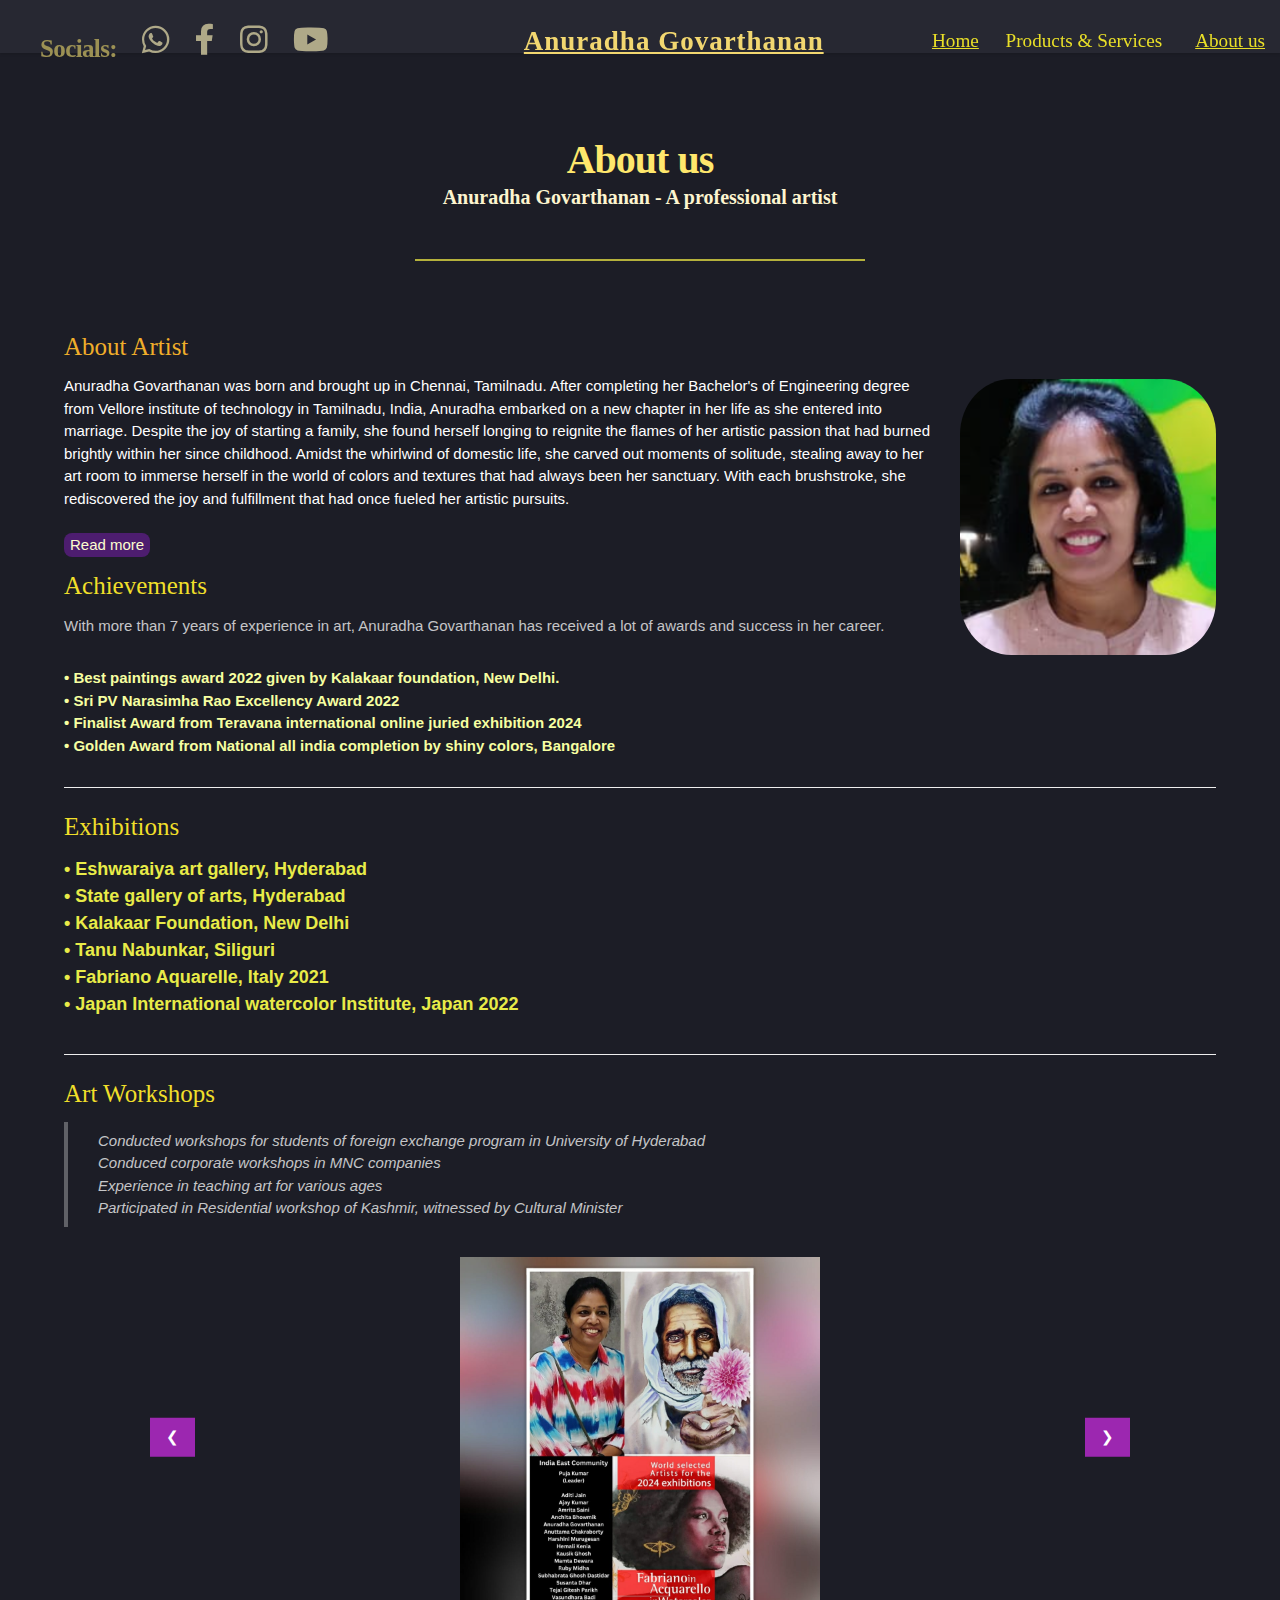
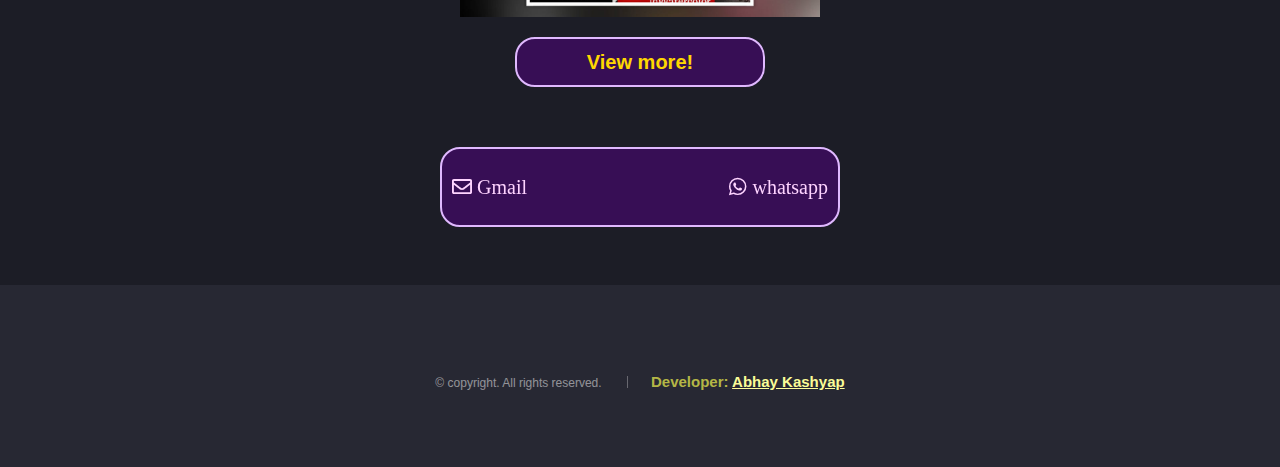
==== commit b45b6dc1: "Update about.html" ====
--- a/about.html
+++ b/about.html
@@ -83,14 +83,34 @@
 				<section>
 					<h3 style="font-family: 'Luminari', fantasy; color: #f0ae2a; font-size:25px; font-weight:100;">About Artist
 					</h3>
-					<header style="display: flex;">
-						<p><span class="image right"><img src="images/image.png" alt=""
-									style="border-radius: 20%;max-width: 20vw" /></span>Anuradha Govarthanan, an engineer turned artist
-							from Chennai, pursued her passion for art alongside family responsibilities. She ventured into fashion
-							design, opened a boutique, and mastered watercolors. With more than 7 years of experience in art and
-							teaching art and opening her studio followed, culminating in recognition. Her journey epitomizes the
-							harmonious integration of family and artistic fulfillment.</p>
-					</header>
+					<header style="">
+						<p>
+								<span class="image right">
+										<img src="images/image.png" alt="" style="border-radius: 20%;max-width: 20vw" />
+								</span>
+								Anuradha Govarthanan was born and brought up in Chennai, Tamilnadu. After completing her Bachelor's of Engineering degree from Vellore institute of technology in Tamilnadu, India, Anuradha embarked on a new chapter in her life as she entered into marriage. Despite the joy of starting a family, she found herself longing to reignite the flames of her artistic passion that had burned brightly within her since childhood. Amidst the whirlwind of domestic life, she carved out moments of solitude, stealing away to her art room to immerse herself in the world of colors and textures that had always been her sanctuary. With each brushstroke, she rediscovered the joy and fulfillment that had once fueled her artistic pursuits. 
+						</p>
+						<p id="more" style="display: none;text-align:left;">
+							Seeing her immense passion for arts, her husband suggested pursuing some art-related courses. Anuradha decided to do a diploma in fashion designing. After a few years of completing the course from Hamstech Institute of Fashion Design, Hyderabad, she decided to open her boutique.As the years passed, Anuradha's passion for arts flourished once again, fueled by the love and support of her family. She started to explore a lot of art forms. Her artwork became not only a creative outlet but also a means of self-expression and exploration. She underwent a lot of rejections and discouragements, which made her stronger eventually. She started to exhibit her artworks in various shows and galleries from 2019. With renewed determination, she embraced her identity as an artist, weaving her experiences of marriage and motherhood into her artistic narrative. She started to find her special interest. That's how the watercolor medium became her enemy. She wanted to make that enemy as her friend with the help of various experts and her inner confidence, she could make the watercolor her bestie. She started teaching arts for kids and adults to cover up her Art needs and expenses. Simultaneously she was in the learning phase to master Realistic style in watercolor. After going through various stages of learning, she decided to open her own art studio Anugruja Arts Studio. Anuradha gained a lot of confidence in arts and started receiving recognition from renowned Artists. Finding balance between her roles as a wife, mother, and artist, she embarked on a journey of self-discovery, where the lines between personal and professional fulfillment blurred, and the pursuit of passion became intertwined with the joys of family life. Through dedication and perseverance, she discovered that true happiness lies in the harmonious integration of all aspects of life, where love, creativity, and fulfillment intertwine to create a masterpiece of existence.
+						</p>
+						<button onclick="toggleReadMore()" id="read" style="background-color:#4d1d6f; border:none; border-radius:8px; color:#fcfdcf">Read more</button>
+				</header>
+				
+				<script>
+						function toggleReadMore() {
+								var moreText = document.getElementById("more");
+								var buttonText = document.getElementById("read");
+				
+								if (moreText.style.display === "none") {
+										moreText.style.display = "block";
+										buttonText.innerHTML = "Read Less";
+								} else {
+										moreText.style.display = "none";
+										buttonText.innerHTML = "Read More";
+								}
+						}
+				</script>
+				
 
 
 					<h3 style="font-family: 'Luminari', fantasy; color: #f0df2a; font-size:25px; font-weight:100; ">Achievements
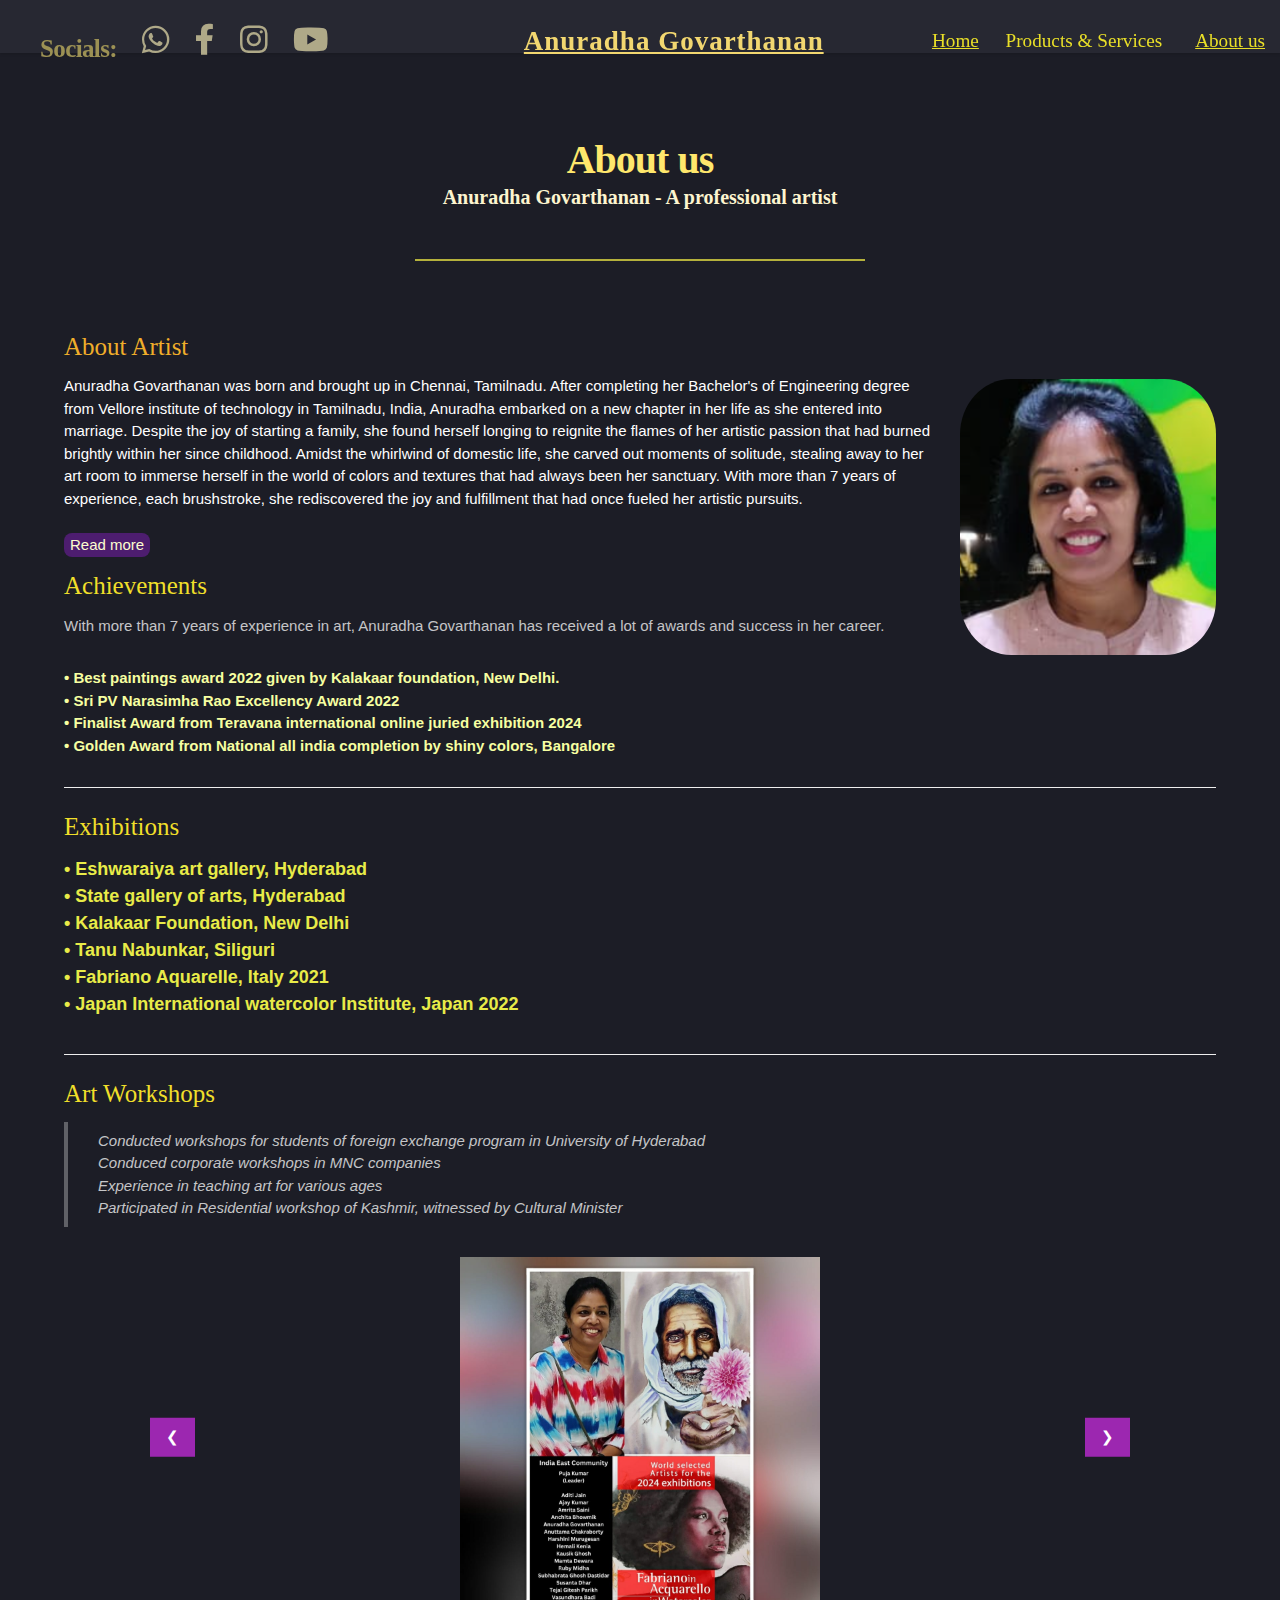
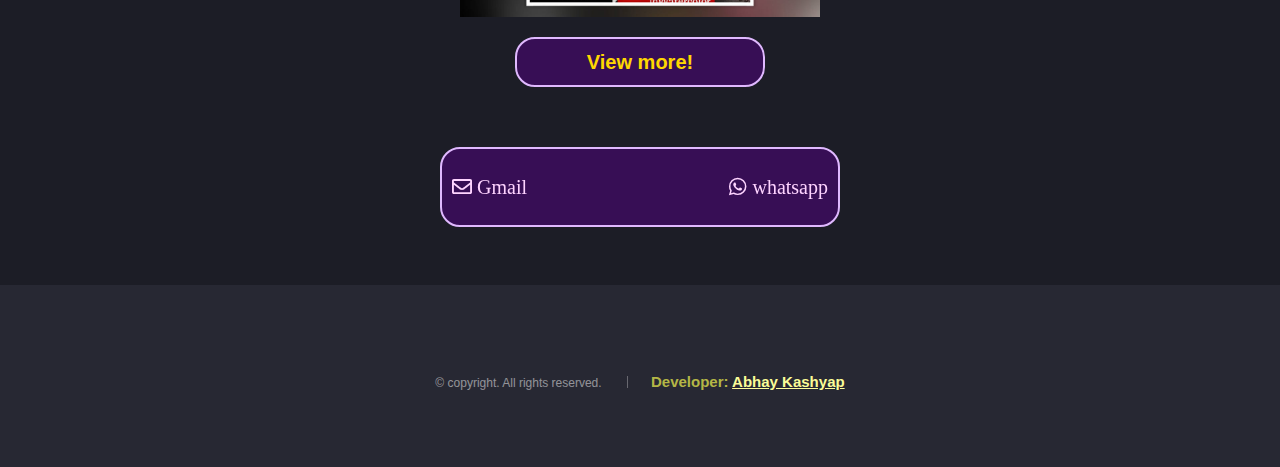
==== commit c46f3c84: "Update about.html" ====
--- a/about.html
+++ b/about.html
@@ -88,7 +88,7 @@
 								<span class="image right">
 										<img src="images/image.png" alt="" style="border-radius: 20%;max-width: 20vw" />
 								</span>
-								Anuradha Govarthanan was born and brought up in Chennai, Tamilnadu. After completing her Bachelor's of Engineering degree from Vellore institute of technology in Tamilnadu, India, Anuradha embarked on a new chapter in her life as she entered into marriage. Despite the joy of starting a family, she found herself longing to reignite the flames of her artistic passion that had burned brightly within her since childhood. Amidst the whirlwind of domestic life, she carved out moments of solitude, stealing away to her art room to immerse herself in the world of colors and textures that had always been her sanctuary. With each brushstroke, she rediscovered the joy and fulfillment that had once fueled her artistic pursuits. 
+								Anuradha Govarthanan was born and brought up in Chennai, Tamilnadu. After completing her Bachelor's of Engineering degree from Vellore institute of technology in Tamilnadu, India, Anuradha embarked on a new chapter in her life as she entered into marriage. Despite the joy of starting a family, she found herself longing to reignite the flames of her artistic passion that had burned brightly within her since childhood. Amidst the whirlwind of domestic life, she carved out moments of solitude, stealing away to her art room to immerse herself in the world of colors and textures that had always been her sanctuary. With more than 7 years of experience, each brushstroke, she rediscovered the joy and fulfillment that had once fueled her artistic pursuits. 
 						</p>
 						<p id="more" style="display: none;text-align:left;">
 							Seeing her immense passion for arts, her husband suggested pursuing some art-related courses. Anuradha decided to do a diploma in fashion designing. After a few years of completing the course from Hamstech Institute of Fashion Design, Hyderabad, she decided to open her boutique.As the years passed, Anuradha's passion for arts flourished once again, fueled by the love and support of her family. She started to explore a lot of art forms. Her artwork became not only a creative outlet but also a means of self-expression and exploration. She underwent a lot of rejections and discouragements, which made her stronger eventually. She started to exhibit her artworks in various shows and galleries from 2019. With renewed determination, she embraced her identity as an artist, weaving her experiences of marriage and motherhood into her artistic narrative. She started to find her special interest. That's how the watercolor medium became her enemy. She wanted to make that enemy as her friend with the help of various experts and her inner confidence, she could make the watercolor her bestie. She started teaching arts for kids and adults to cover up her Art needs and expenses. Simultaneously she was in the learning phase to master Realistic style in watercolor. After going through various stages of learning, she decided to open her own art studio Anugruja Arts Studio. Anuradha gained a lot of confidence in arts and started receiving recognition from renowned Artists. Finding balance between her roles as a wife, mother, and artist, she embarked on a journey of self-discovery, where the lines between personal and professional fulfillment blurred, and the pursuit of passion became intertwined with the joys of family life. Through dedication and perseverance, she discovered that true happiness lies in the harmonious integration of all aspects of life, where love, creativity, and fulfillment intertwine to create a masterpiece of existence.
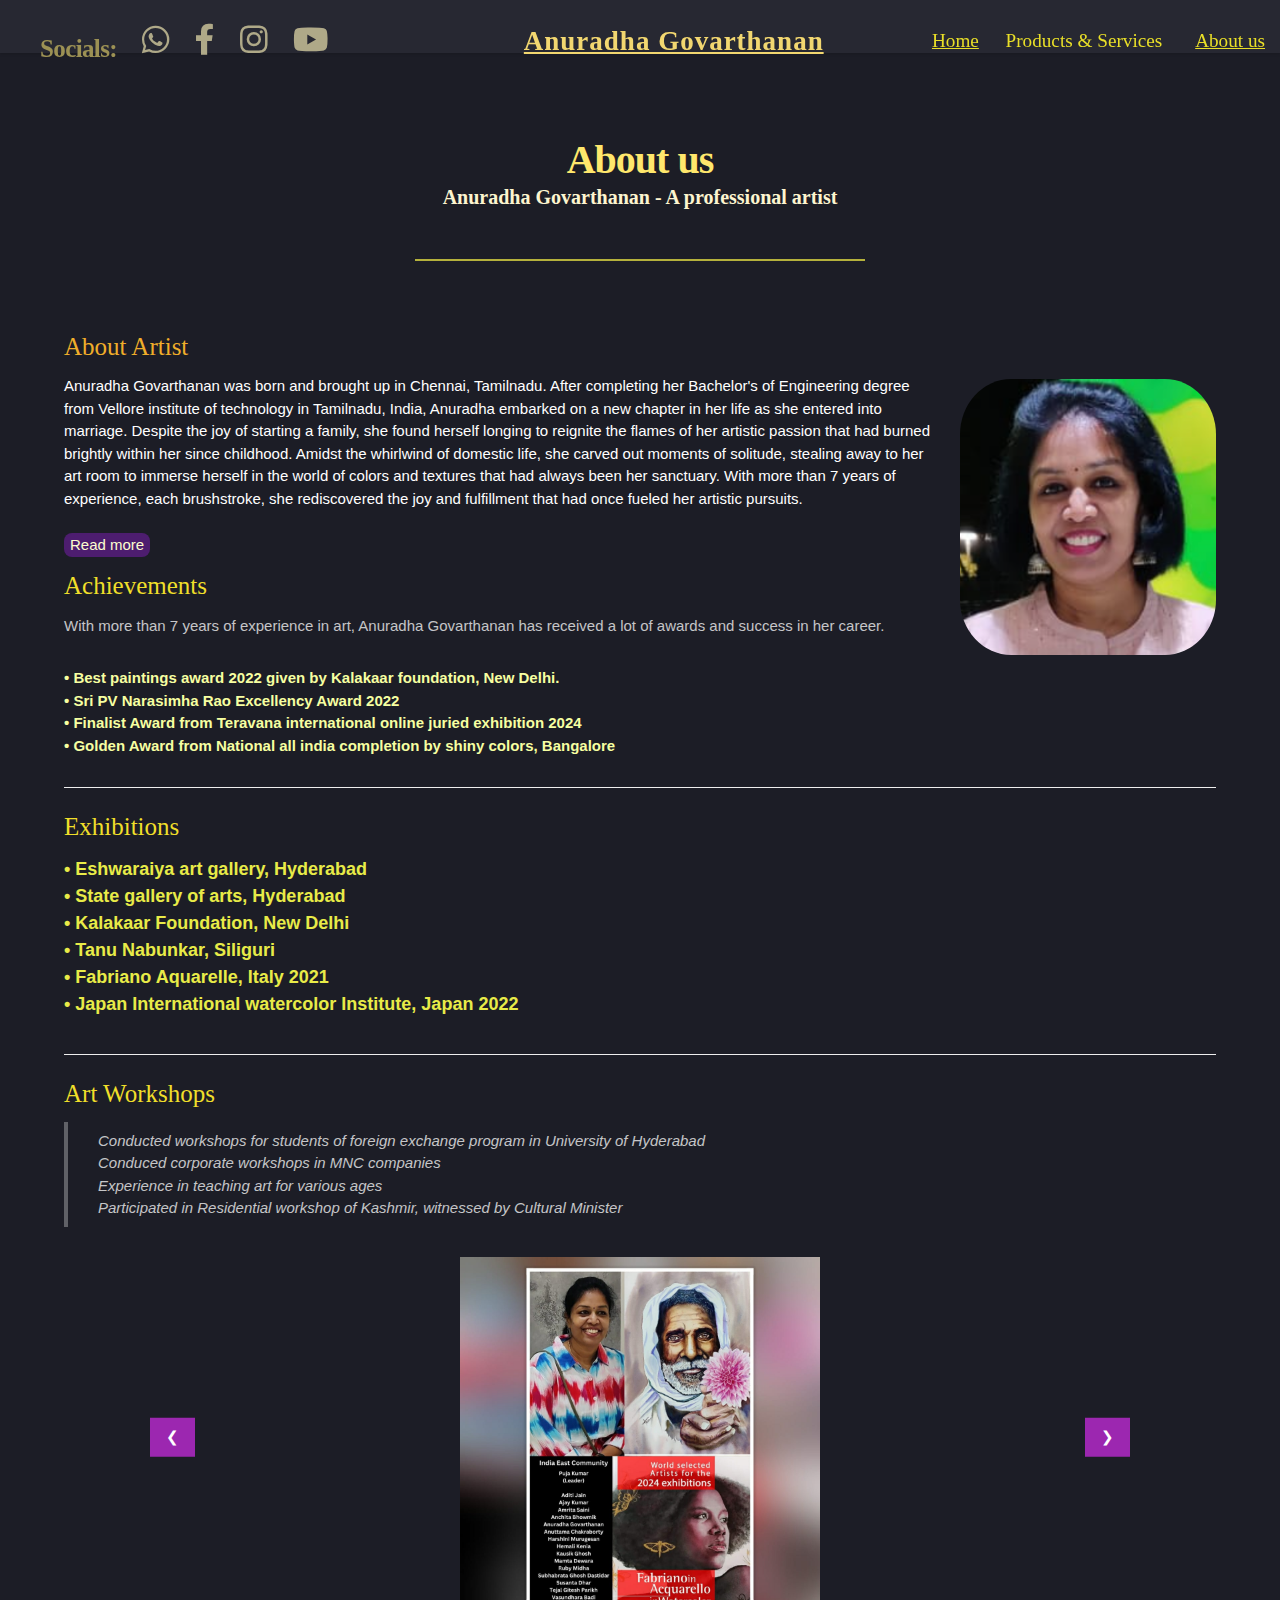
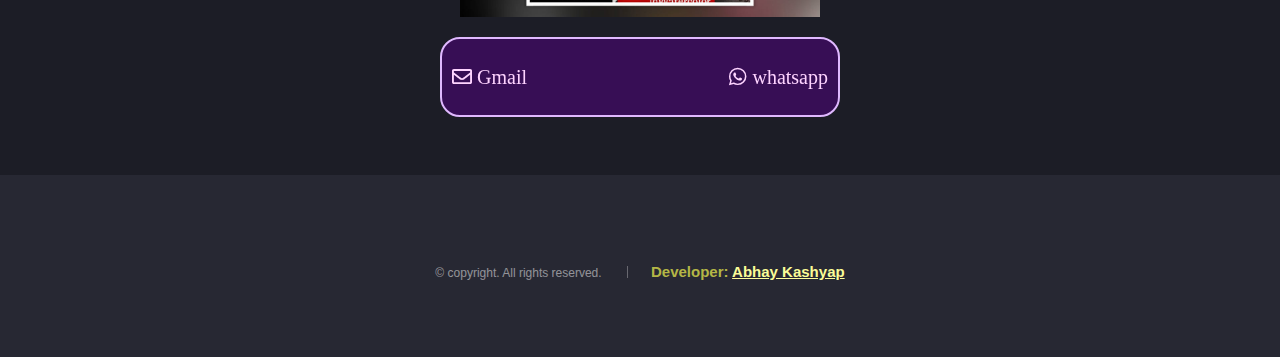
==== commit 4924a808: "Update about.html" ====
--- a/about.html
+++ b/about.html
@@ -159,11 +159,6 @@
 						<button class="w3-button w3-purple w3-display-left" onclick="plusDivs(-1)">&#10094;</button>
 						<button class="w3-button w3-purple w3-display-right" onclick="plusDivs(1)">&#10095;</button>
 					</div>
-					<button
-						style="display: block; margin: 0 auto; margin-top: 20px; margin-bottom:60px;background-color: #370e55; border: 2px solid rgb(223, 184, 254); color: gold; width: 250px; height: 50px; font-size: 20px; font-weight: bold; border-radius: 20px; transition: border-color 0.3s;"
-						onclick="window.location.href='https://www.google.com/search?q=anugruja+arts+studio+anuradha+govarthanan+nallagandla+hyderabad'"
-						onmouseover="this.style.borderColor = 'purple'" onmouseout="this.style.borderColor = 'azure'">View
-						more!</button>
 
 					<script>
 						var slideIndex = 1;
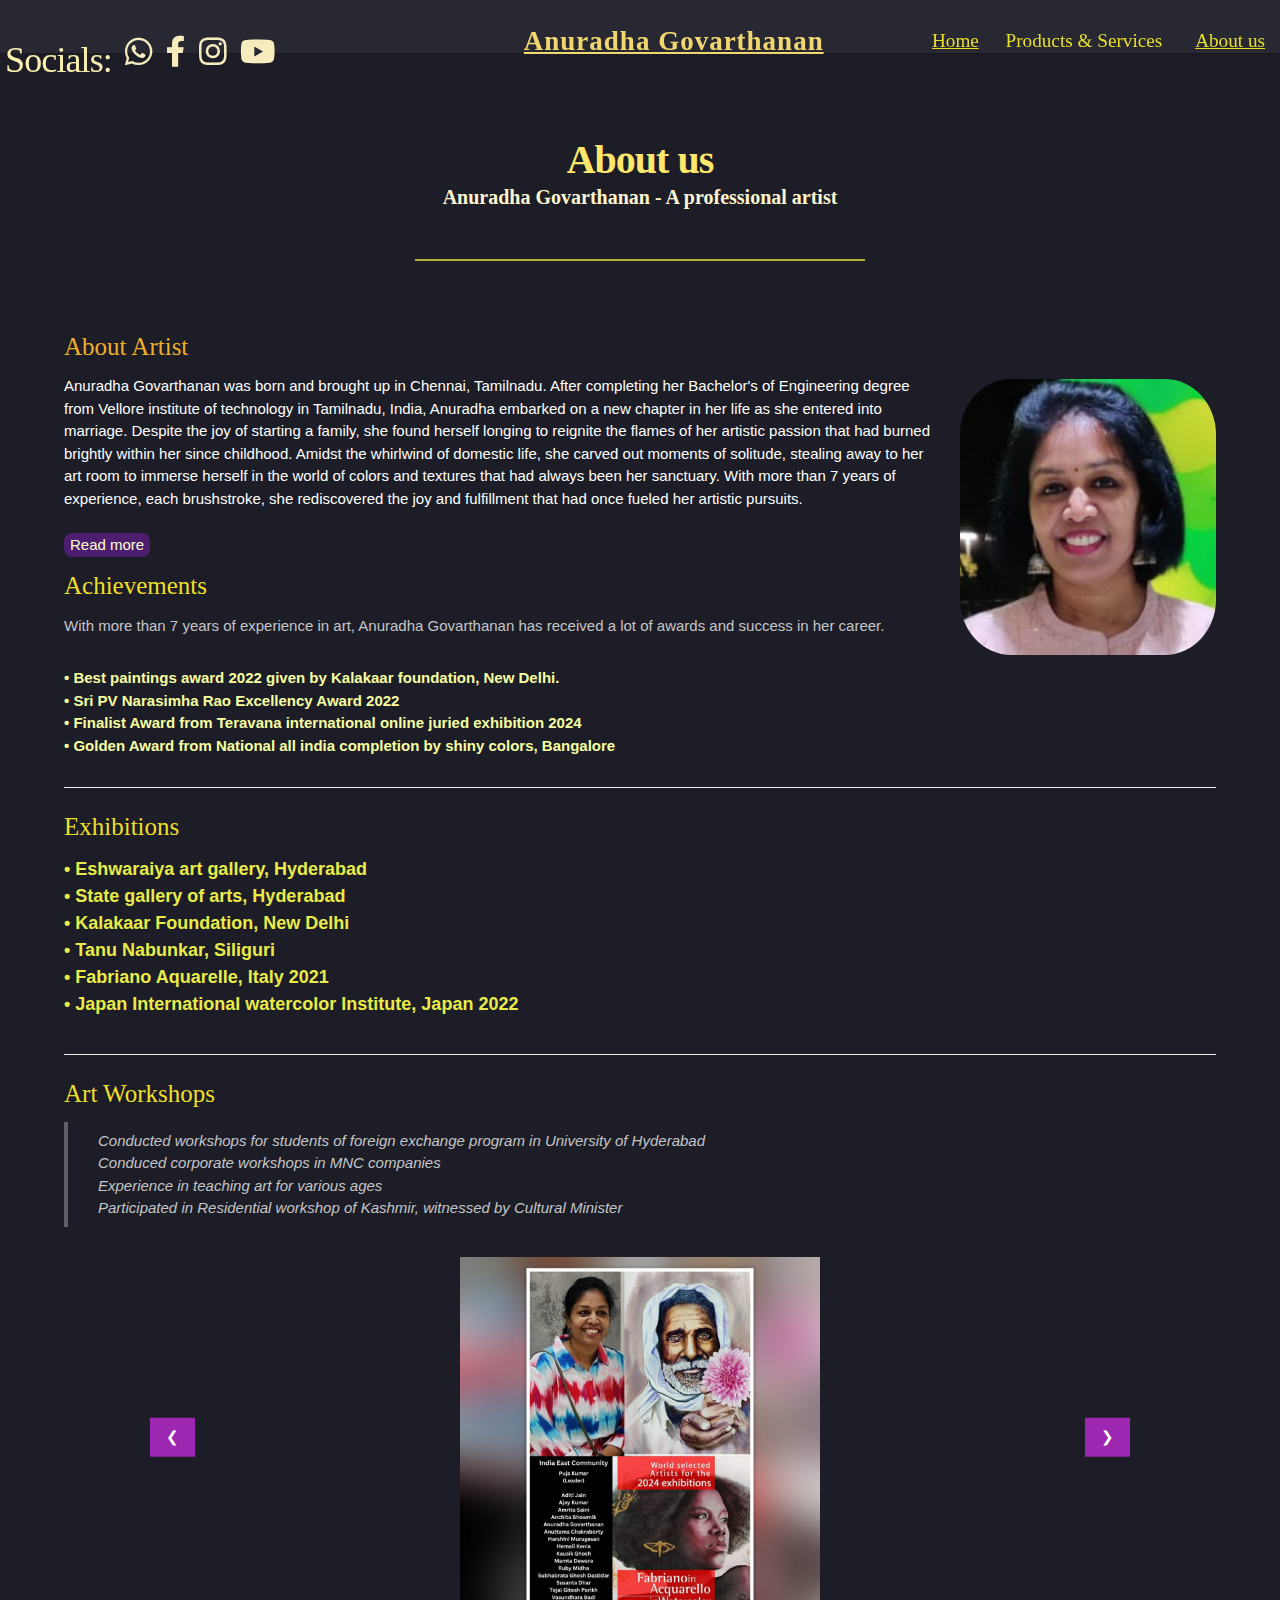
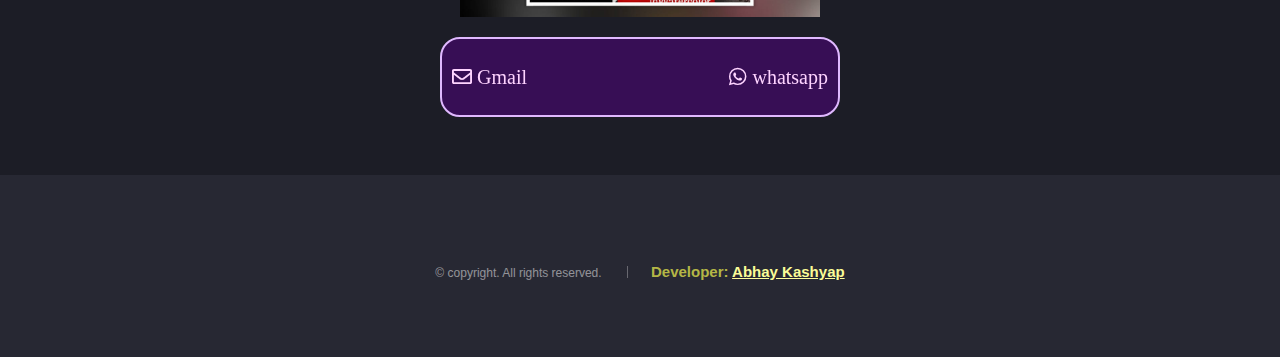
==== commit 83a4bb90: "Update about.html" ====
--- a/about.html
+++ b/about.html
@@ -19,21 +19,21 @@
 			<h1 id="logo"
 				style="width: 100%; text-align: center; color: #F2D770;font-family: 'Blippo', fantasy;letter-spacing: 1px;font-size:3vh;padding:15px;font-weight:bold">
 				<a href="index.html">Anuradha Govarthanan</a></h1>
-			<div style="display: flex; gap: 25px; margin-left:20px; padding:20px;" class="socials">
+			<div style="display: flex;align-items: center;gap: 13px;position: absolute;left:140px;top:20px;transform: translateX(-50%);" class="socials">
 				<h2
-					style="font-size:27px;color:rgb(156, 145, 84);font-weight:bold;font-family: 'Blippo', fantasy;font-size: 25px;">
-					Socials: </h2>
+					style="color:rgb(251, 240, 177);font-family: 'Blippo', fantasy;font-size: 4vh;padding-top:3px">
+					Socials:</h2>
 				<a href="https://wa.link/ghtuox">
-					<i class="fab fa-whatsapp" style="color: rgb(175, 169, 136); font-size: 3.5vh;"></i>
+					<i class="fab fa-whatsapp" style="color: rgb(247, 236, 189); font-size: 3.5vh;"></i>
 				</a>
 				<a href="https://www.facebook.com/profile.php?id=100063772818685" target="_blank">
-					<i class="fab fa-facebook-f" style="color: rgb(175, 169, 136);font-size:3.5vh;"></i>
+					<i class="fab fa-facebook-f" style="color: rgb(247, 236, 189);font-size:3.5vh;"></i>
 				</a>
 				<a href="https://instagram.com/anugruja_arts" target="_blank">
-					<i class="fab fa-instagram" style="color: rgb(175, 169, 136);font-size:3.5vh;"></i>
+					<i class="fab fa-instagram" style="color: rgb(247, 236, 189);font-size:3.5vh;"></i>
 				</a>
 				<a href="https://www.youtube.com/@anugrujaarts202" target="_blank">
-					<i class="fab fa-youtube" style="color: rgb(175, 169, 136);font-size:3.5vh;"></i>
+					<i class="fab fa-youtube" style="color: rgb(247, 236, 189);font-size:3.5vh;"></i>
 				</a>
 			</div>
 			<nav id="nav" style="padding:20x;margin-top:15px;">
@@ -215,7 +215,7 @@
 			<ul class="copyright">
 				<li style="margin-bottom: 10px;">&copy; copyright. All rights reserved.</li>
 				<li style="font-weight: bold; font-size: 15px; color:#b4b646">Developer: <a
-						href="http://https://github.com/abhay2008" style="font-weight: bold; font-size: 15px; color:#fafc97; ">Abhay
+						href="https://github.com/abhay2008" style="font-weight: bold; font-size: 15px; color:#fafc97; ">Abhay
 						Kashyap</a></li>
 			</ul>
 		</footer>
